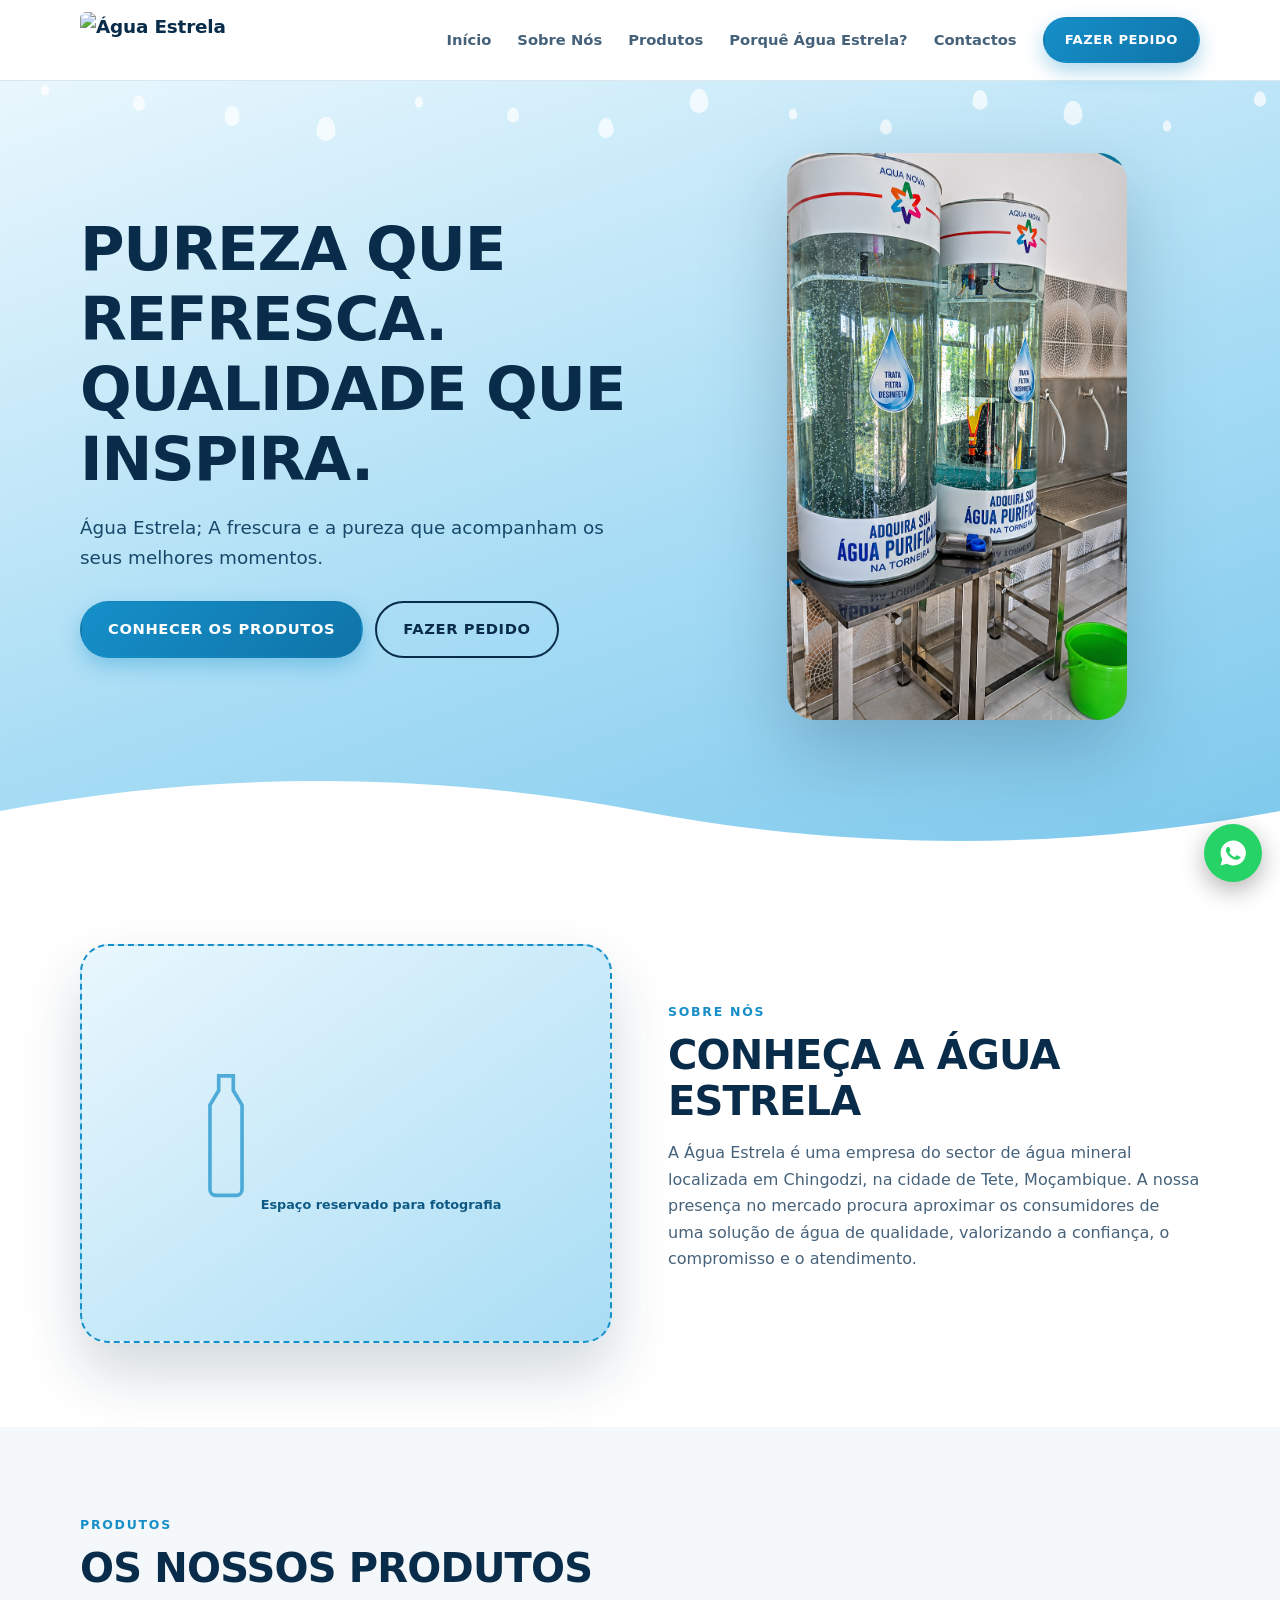
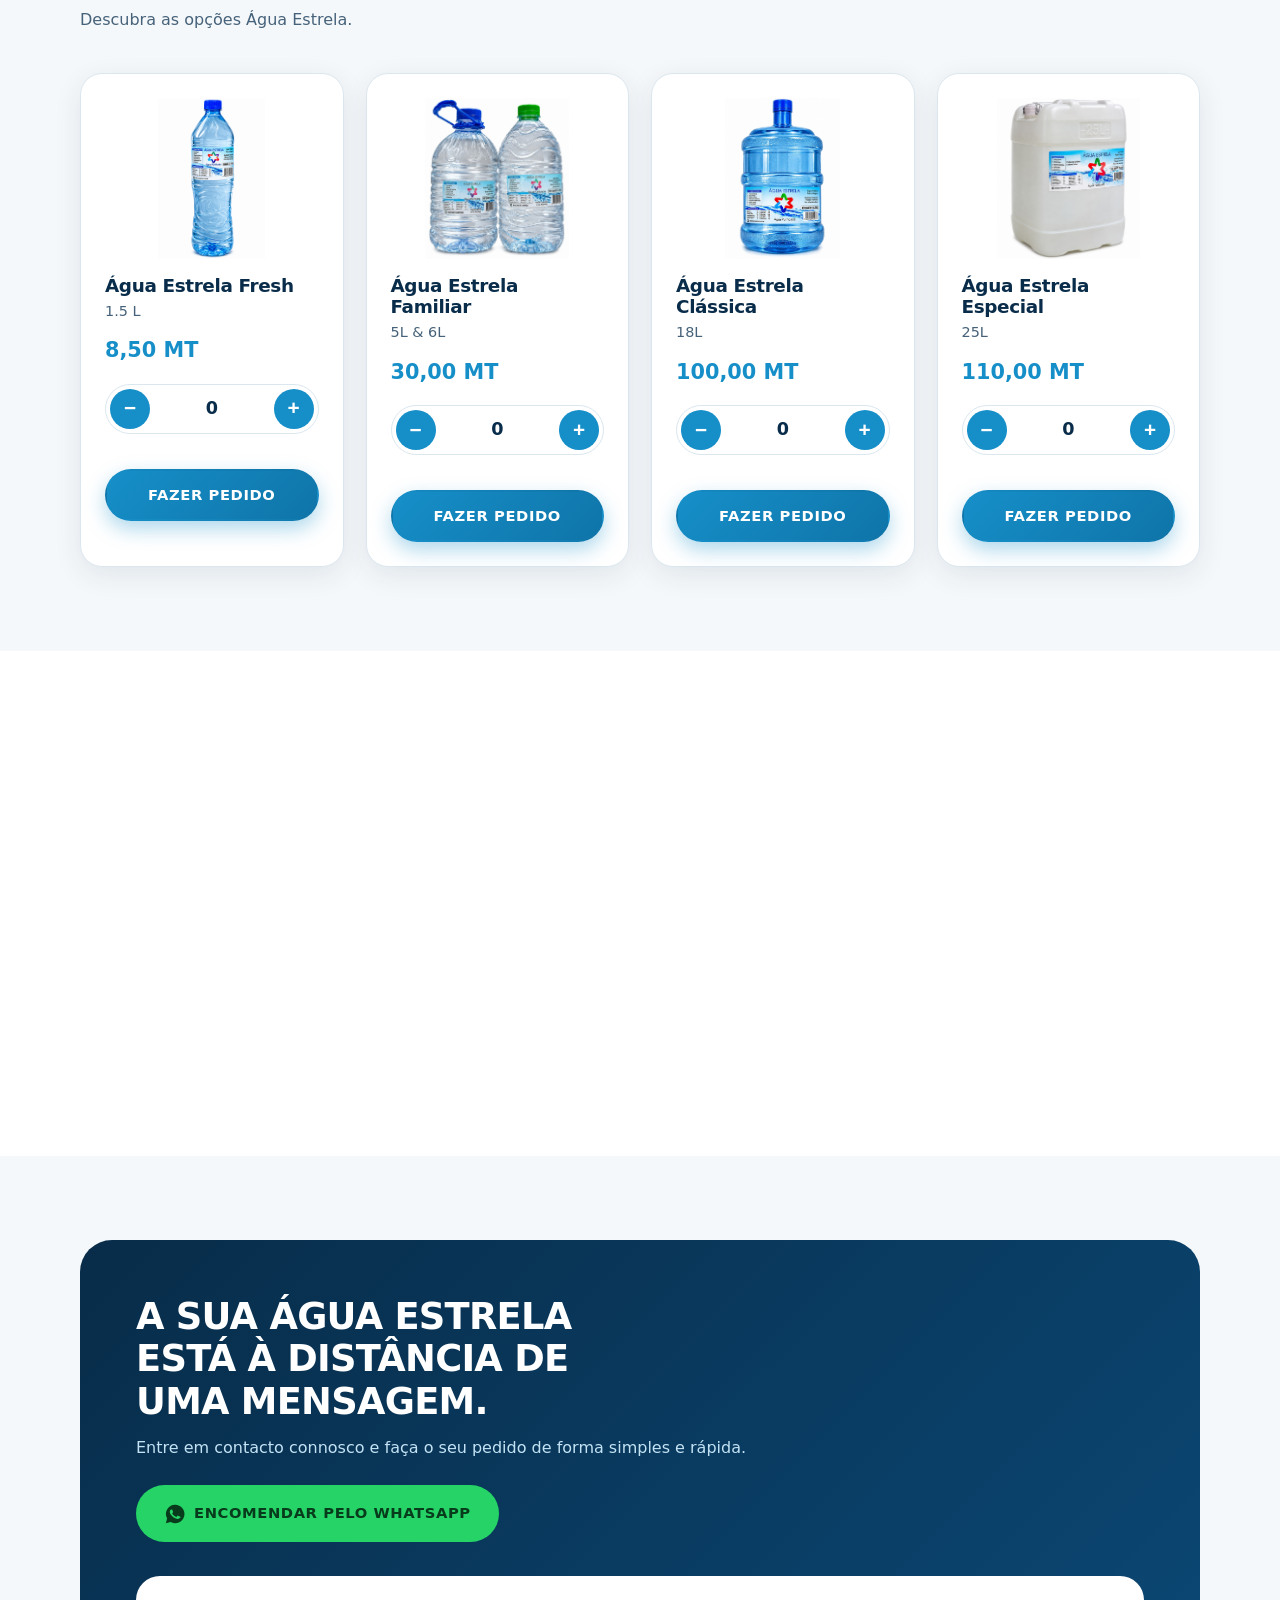
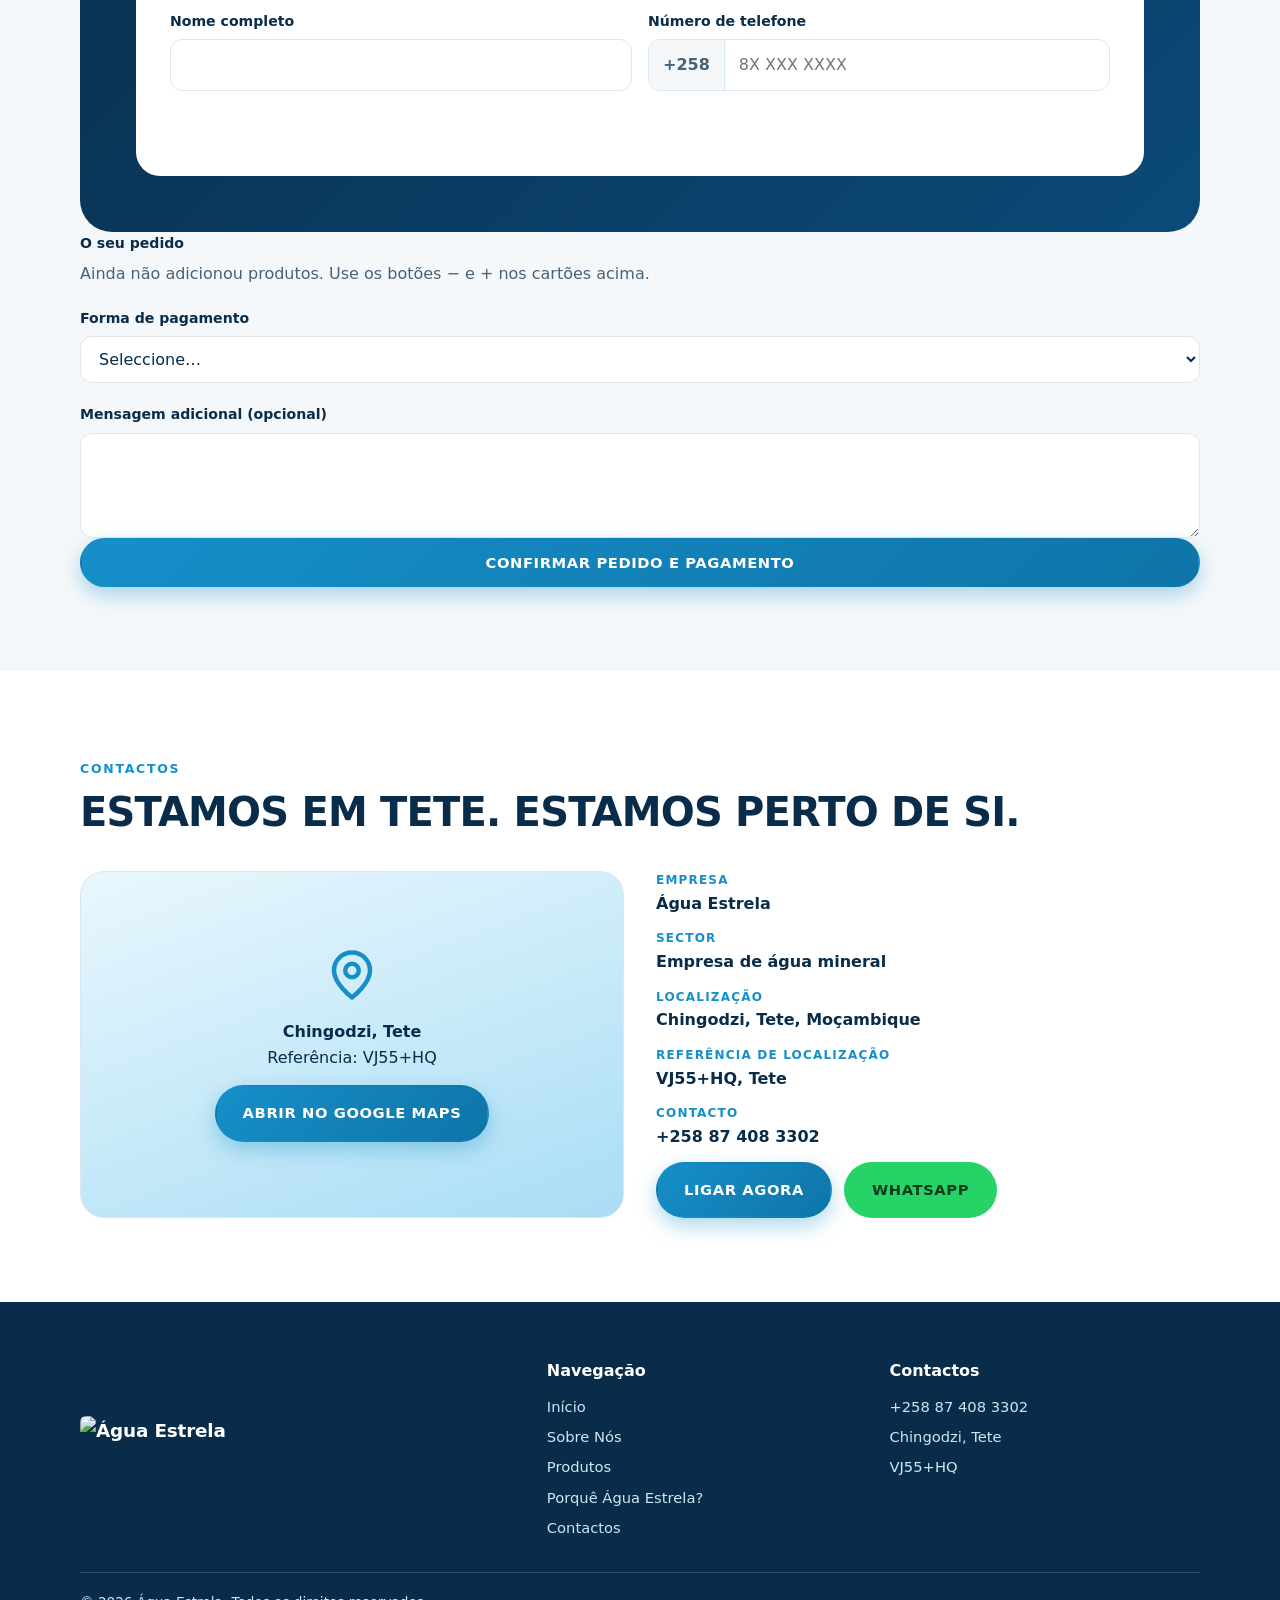
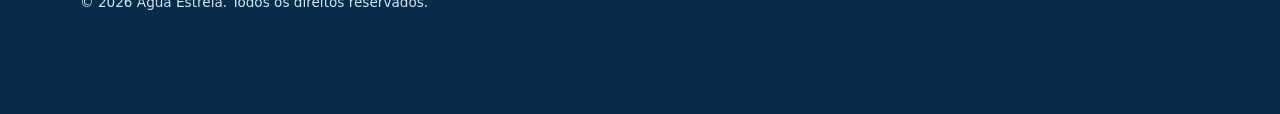
==== index.html @ b2a719cf "Rename main.html to index.html" ====
<!DOCTYPE html>
<html lang="pt-MZ">

<head>
    <meta charset="utf-8">
    <meta name="viewport" content="width=device-width, initial-scale=1, viewport-fit=cover">
    <title>Água Estrela — Água mineral em Tete, Moçambique</title>
    <meta name="description"
        content="Água Estrela, empresa de água mineral em Chingodzi, Tete. Faça o seu pedido de forma simples e rápida pelo WhatsApp.">
    <link rel="icon" type="image/png" href="img/favicon.png">
    <link rel="stylesheet" href="estilo.css">
</head>

<body>
    <svg width="0" height="0" style="position:absolute" aria-hidden="true">
        <defs>
            <linearGradient id="lg" x1="0" y1="0" x2="1" y2="1">
                <stop offset="0" stop-color="#A9DDF5" />
                <stop offset="1" stop-color="#168FC9" />
            </linearGradient>
            <symbol id="logo" viewBox="0 0 48 56">
                <path d="M24 2C24 2 4 24 4 36a20 20 0 0 0 40 0C44 24 24 2 24 2z" fill="url(#lg)" />
                <path d="M24 22l3.6 7.6 8.3 1-6.1 5.7 1.6 8.2L24 40.4l-7.4 4.1 1.6-8.2-6.1-5.7 8.3-1z" fill="#fff" />
            </symbol>
            <symbol id="wa" viewBox="0 0 24 24">
                <path
                    d="M12 2a10 10 0 0 0-8.6 15L2 22l5.2-1.4A10 10 0 1 0 12 2zm5.2 14.2c-.2.6-1.300 1.200-1.800 1.200-.5.1-1 .2-3.300-.7-2.800-1.200-4.600-4-4.700-4.200-.1-.2-1.100-1.500-1.100-2.800s.7-2 1-2.300c.2-.3.500-.3.700-.3h.5c.2 0 .4 0 .6.500l.8 2c.1.2.1.400 0 .5l-.4.600-.3.300c-.1.200-.3.300-.1.600.2.300.8 1.300 1.700 2.100 1.100 1 2.100 1.300 2.400 1.400.3.200.5.100.6-.1l.9-1.100c.2-.3.400-.2.700-.1l1.900.9c.3.100.5.200.6.300.1.200.1.800-.1 1.400z" />
            </symbol>
        </defs>
    </svg>

    <header>
        <div class="wrap bar">
            <a href="#inicio" class="logo" aria-label="Água Estrela — início"><img src="img/logo.png" alt="Água Estrela"
                    width="160" height="48"></a>
            <button class="burger" id="burger" aria-label="Abrir menu" aria-expanded="false"
                aria-controls="menu"><span></span><span></span><span></span></button>
            <nav id="menu" aria-label="Principal">
                <ul>
                    <li><a href="#inicio">Início</a></li>
                    <li><a href="#sobre">Sobre Nós</a></li>
                    <li><a href="#produtos">Produtos</a></li>
                    <li><a href="#porque">Porquê Água Estrela?</a></li>
                    <li><a href="#contactos">Contactos</a></li>
                    <li><a href="#pedidos" class="btn btn-p">FAZER PEDIDO</a></li>
                </ul>
            </nav>
        </div>
    </header>

    <main>
        <section class="hero" id="inicio">
            <div id="drops" aria-hidden="true"></div>
            <div class="wrap">
                <div>
                    <h1>PUREZA QUE REFRESCA. QUALIDADE QUE INSPIRA.</h1>
                    <p>Água Estrela; A frescura e a pureza que acompanham os seus melhores momentos.</p>
                    <div class="cta"><a href="#produtos" class="btn btn-p">CONHECER OS PRODUTOS</a><a href="#pedidos"
                            class="btn btn-o">FAZER PEDIDO</a></div>
                </div>
                <div class="bottle"><img class="bottle-img foto" src="img/garrafa.png"
                        alt="Garrafa de água mineral Água Estrela"></div>
            </div>
            <svg class="waves" viewBox="0 0 1440 110" preserveAspectRatio="none" aria-hidden="true">
                <path d="M0 60C120 20 240 20 360 60s240 40 360 0 240-40 360 0 240 40 360 0v50H0z" />
            </svg>
        </section>

        <section id="sobre">
            <div class="wrap about">
                <div class="ph rv" role="img" aria-label="Espaço reservado para fotografia">
                    <div><svg viewBox="0 0 48 90" fill="none" stroke="#168FC9" stroke-width="2.5">
                            <path d="M19 4h10v10l6 10v58a4 4 0 0 1-4 4H17a4 4 0 0 1-4-4V24l6-10z" />
                        </svg>Espaço reservado para fotografia</div>
                </div>
                <div class="rv"><span class="eyebrow">Sobre Nós</span>
                    <h2 class="sec-title">CONHEÇA A ÁGUA ESTRELA</h2>
                    <p class="lead">A Água Estrela é uma empresa do sector de água mineral localizada em Chingodzi, na
                        cidade de Tete, Moçambique. A nossa presença no mercado procura aproximar os consumidores de uma
                        solução de água de qualidade, valorizando a confiança, o compromisso e o atendimento.</p>
                </div>
            </div>
        </section>

        <section id="produtos" class="alt">
            <div class="wrap">
                <div class="rv"><span class="eyebrow">Produtos</span>
                    <h2 class="sec-title">OS NOSSOS PRODUTOS</h2>
                    <p class="lead">Descubra as opções Água Estrela.</p>
                </div>
                <div class="grid g3" id="plist"></div>
            </div>
        </section>

        <section id="porque">
            <div class="wrap">
                <div class="rv"><span class="eyebrow">Porquê Água Estrela?</span>
                    <h2 class="sec-title">PORQUÊ ESCOLHER ÁGUA ESTRELA?</h2>
                </div>
                <div class="grid g4" id="wlist"></div>
            </div>
        </section>

        <section id="pedidos" class="alt">
            <div class="wrap">
                <div class="order rv">
                    <h2>A SUA ÁGUA ESTRELA ESTÁ À DISTÂNCIA DE UMA MENSAGEM.</h2>
                    <p class="lead">Entre em contacto connosco e faça o seu pedido de forma simples e rápida.</p>
                    <a class="btn btn-w" id="wabig" href="#" target="_blank" rel="noopener"><svg width="22" height="22"
                            fill="currentColor">
                            <use href="#wa" />
                        </svg>ENCOMENDAR PELO WHATSAPP</a>
                    <form class="form" id="form" novalidate>
                        <div class="f"><label for="nome">Nome completo</label><input id="nome" name="nome"
                                autocomplete="name" required><span class="err" id="e-nome"></span></div>
                        <div class="f"><label for="tel">Número de telefone</label>
                                <div class="tel"><span class="pre">+258</span><input id="tel" name="tel" type="tel"
                                        inputmode="numeric" autocomplete="tel-national" placeholder="8X XXX XXXX"
                                        maxlength="11" required></div><span class="err" id="e-tel"></span>
                        </div><span class="err" id="e-tel"></span>
                </div>
                <div class="f full"><span class="lbl">O seu pedido</span>
                    <div id="resumo" class="resumo" aria-live="polite"></div><span class="err" id="e-cart"></span>
                </div>
                <div class="f full"><label for="pag">Forma de pagamento</label><select id="pag" name="pag"
                        required></select><span class="err" id="e-pag"></span>
                    <p class="paginfo" id="paginfo"></p>
                </div>
                <div class="f full"><label for="msg">Mensagem adicional (opcional)</label><textarea id="msg" name="msg"
                        rows="3"></textarea></div>
                <div class="f full"><button class="btn btn-p" type="submit" style="justify-content:center">CONFIRMAR
                        PEDIDO E PAGAMENTO</button></div>
                <p class="ok" id="ok" role="status" hidden>Pedido preparado! Conclua o envio na janela do
                    WhatsApp e a nossa equipa confirmará o pagamento.</p>
                </form>
            </div>
            </div>
        </section>

        <section id="contactos">
            <div class="wrap">
                <div class="rv"><span class="eyebrow">Contactos</span>
                    <h2 class="sec-title">ESTAMOS EM TETE. ESTAMOS PERTO DE SI.</h2>
                </div>
                <div class="contact rv">
                    <div class="map">
                        <div><svg viewBox="0 0 24 24" fill="none" stroke="#168FC9" stroke-width="2"
                                stroke-linecap="round" stroke-linejoin="round">
                                <path d="M20 10c0 6-8 12-8 12S4 16 4 10a8 8 0 0 1 16 0z" />
                                <circle cx="12" cy="10" r="3" />
                            </svg>
                            <p style="margin:0 0 14px;font-weight:700">Chingodzi, Tete<br><span
                                    style="font-weight:500">Referência: VJ55+HQ</span></p><a class="btn btn-p"
                                id="maplink" target="_blank" rel="noopener"
                                href="https://maps.app.goo.gl/XH8mSbuXnXsFrhzs7">ABRIR NO GOOGLE MAPS</a>
                        </div>
                    </div>
                    <div class="info">
                        <dl>
                            <div>
                                <dt>Empresa</dt>
                                <dd>Água Estrela</dd>
                            </div>
                            <div>
                                <dt>Sector</dt>
                                <dd>Empresa de água mineral</dd>
                            </div>
                            <div>
                                <dt>Localização</dt>
                                <dd>Chingodzi, Tete, Moçambique</dd>
                            </div>
                            <div>
                                <dt>Referência de localização</dt>
                                <dd>VJ55+HQ, Tete</dd>
                            </div>
                            <div>
                                <dt>Contacto</dt>
                                <dd>+258 87 408 3302</dd>
                            </div>
                        </dl>
                        <div class="cta"><a class="btn btn-p" id="call" href="#">LIGAR AGORA</a><a class="btn btn-w"
                                id="wasm" href="#" target="_blank" rel="noopener">WHATSAPP</a></div>
                    </div>
                </div>
            </div>
        </section>
    </main>

    <footer>
        <div class="wrap">
            <div class="cols">
                <div class="logo"><img src="img/logo.png" alt="Água Estrela" width="160" height="48"></div>
                <div>
                    <h4>Navegação</h4>
                    <ul>
                        <li><a href="#inicio">Início</a></li>
                        <li><a href="#sobre">Sobre Nós</a></li>
                        <li><a href="#produtos">Produtos</a></li>
                        <li><a href="#porque">Porquê Água Estrela?</a></li>
                        <li><a href="#contactos">Contactos</a></li>
                    </ul>
                </div>
                <div>
                    <h4>Contactos</h4>
                    <ul>
                        <li>+258 87 408 3302</li>
                        <li>Chingodzi, Tete</li>
                        <li>VJ55+HQ</li>
                    </ul>
                </div>
            </div>
            <div class="copy">© 2026 Água Estrela. Todos os direitos reservados.</div>
        </div>
    </footer>
    <a class="cartbar" id="bar" href="#pedidos" hidden><span><b id="bar-n">0</b> item(ns) · <b
                id="bar-t"></b></span><span>VER PEDIDO →</span></a>
    <a class="fab" id="fab" href="#" target="_blank" rel="noopener" aria-label="Conversar pelo WhatsApp"><svg>
            <use href="#wa" />
        </svg></a>

    <script src="script.js"></script>
</body>

</html>
---- estilo.css ----
:root {
    --sky: #A9DDF5;
    --blue: #168FC9;
    --navy: #082C49;
    --bg: #fff;
    --bg2: #F5F8FA;
    --text: #082C49;
    --muted: #46627a;
    --card: #fff;
    --line: #dbe7ef;
    --sh: 0 8px 28px rgba(8, 44, 73, .09);
    box-sizing: border-box;
    padding-top: env(safe-area-inset-top, 0px);
    padding-bottom: env(safe-area-inset-bottom, 0px)
}

@media(prefers-color-scheme:dark) {
    :root:not([data-theme="light"]) {
        --bg: #0a1a28;
        --bg2: #0e2336;
        --text: #e8f3fa;
        --muted: #9db6c8;
        --card: #112a3f;
        --line: #1d3d57;
        --sh: 0 8px 28px rgba(0, 0, 0, .35);
        color-scheme: dark
    }
}

:root[data-theme="dark"] {
    --bg: #0a1a28;
    --bg2: #0e2336;
    --text: #e8f3fa;
    --muted: #9db6c8;
    --card: #112a3f;
    --line: #1d3d57;
    --sh: 0 8px 28px rgba(0, 0, 0, .35);
    color-scheme: dark
}

*,
*::before,
*::after {
    box-sizing: inherit
}

html {
    scroll-behavior: smooth;
    scroll-padding-top: calc(76px + env(safe-area-inset-top, 0px))
}

body {
    margin: 0;
    background: var(--bg);
    color: var(--text);
    font: 16px/1.65 system-ui, -apple-system, "Segoe UI", Roboto, sans-serif
}

body::before {
    content: "";
    position: fixed;
    inset: 0 0 auto;
    height: env(safe-area-inset-top, 0px);
    background: var(--bg);
    z-index: 60
}

h1,
h2,
h3 {
    line-height: 1.15;
    margin: 0;
    font-weight: 800;
    letter-spacing: -.02em
}

a {
    color: inherit;
    text-decoration: none
}

.wrap {
    width: min(1120px, 100% - 40px);
    margin-inline: auto
}

section {
    padding: 84px 0
}

.eyebrow {
    color: var(--blue);
    font-weight: 700;
    letter-spacing: .14em;
    font-size: .78rem;
    text-transform: uppercase
}

.sec-title {
    font-size: clamp(1.7rem, 4.2vw, 2.5rem);
    margin: 8px 0 10px
}

.lead {
    color: var(--muted);
    max-width: 60ch
}

.btn {
    display: inline-flex;
    align-items: center;
    gap: 8px;
    padding: 14px 26px;
    border-radius: 999px;
    font-weight: 700;
    font-size: .92rem;
    letter-spacing: .04em;
    border: 2px solid transparent;
    cursor: pointer;
    transition: transform .2s, box-shadow .2s, background .2s;
    font-family: inherit
}

.btn:hover {
    transform: translateY(-2px)
}

.btn:focus-visible,
a:focus-visible,
input:focus-visible,
select:focus-visible,
textarea:focus-visible,
button:focus-visible {
    outline: 3px solid var(--blue);
    outline-offset: 2px
}

.btn-p {
    background: linear-gradient(135deg, var(--blue), #0f74a8);
    color: #fff;
    box-shadow: 0 8px 20px rgba(22, 143, 201, .35)
}

.btn-o {
    border-color: var(--navy);
    color: var(--navy);
    background: transparent
}

.btn-o:hover {
    background: var(--navy);
    color: #fff
}

.btn-w {
    background: #25D366;
    color: #073b1b
}

/* header */
header {
    position: sticky;
    top: env(safe-area-inset-top, 0px);
    z-index: 50;
    background: var(--bg);
    border-bottom: 1px solid var(--line)
}

.bar {
    display: flex;
    align-items: center;
    justify-content: space-between;
    height: 80px
}

.logo {
    display: flex;
    align-items: center;
    gap: 10px;
    font-weight: 800;
    font-size: 1.15rem;
    letter-spacing: -.01em
}

.logo img {
    height: 56px;
    width: auto;
    display: block;
    border-radius: 6px
}

.logo b {
    color: var(--blue)
}

nav ul {
    display: flex;
    gap: 26px;
    align-items: center;
    list-style: none;
    margin: 0;
    padding: 0
}

nav a:not(.btn) {
    font-weight: 600;
    font-size: .92rem;
    color: var(--muted);
    transition: color .2s
}

nav a:not(.btn):hover {
    color: var(--blue)
}

nav .btn {
    padding: 10px 20px;
    font-size: .82rem
}

.burger {
    display: none;
    background: none;
    border: 0;
    width: 44px;
    height: 44px;
    cursor: pointer;
    color: var(--text)
}

.burger span {
    display: block;
    width: 24px;
    height: 2px;
    background: currentColor;
    margin: 5px auto;
    transition: .25s
}

/* hero */
.hero {
    background: linear-gradient(160deg, #e9f7fd 0%, var(--sky) 55%, #7cc8ec 100%);
    color: #082C49;
    position: relative;
    overflow: hidden;
    padding: 72px 0 140px
}

.hero .wrap {
    display: grid;
    grid-template-columns: 1.1fr .9fr;
    gap: 40px;
    align-items: center;
    position: relative;
    z-index: 2
}

.hero h1 {
    font-size: clamp(2.1rem, 5.6vw, 3.8rem)
}

.hero p {
    font-size: 1.15rem;
    max-width: 46ch;
    margin: 18px 0 28px;
    color: #16486a
}

.cta {
    display: flex;
    gap: 12px;
    flex-wrap: wrap
}

.bottle {
    display: grid;
    place-items: center;
    animation: float 6s ease-in-out infinite
}

.ph {
    width: min(300px, 80%);
    aspect-ratio: 3/5;
    border: 2px dashed #168FC9;
    border-radius: 28px;
    background: rgba(255, 255, 255, .45);
    backdrop-filter: blur(4px);
    display: grid;
    place-items: center;
    text-align: center;
    padding: 18px;
    font-size: .8rem;
    color: #0f5a84;
    font-weight: 600;
    box-shadow: 0 30px 60px rgba(8, 44, 73, .18)
}

.ph svg {
    width: 70px;
    opacity: .7;
    margin-bottom: 8px
}

.drop {
    position: absolute;
    width: 14px;
    height: 18px;
    background: rgba(255, 255, 255, .7);
    border-radius: 50% 50% 50% 50%/60% 60% 40% 40%;
    animation: fall linear infinite;
    z-index: 1
}

.waves {
    position: absolute;
    left: 0;
    bottom: -1px;
    width: 200%;
    height: 110px;
    animation: wave 14s linear infinite;
    z-index: 1
}

.waves path {
    fill: var(--bg)
}

@keyframes float {
    50% {
        transform: translateY(-14px)
    }
}

@keyframes fall {
    from {
        transform: translateY(-40px);
        opacity: 0
    }

    15% {
        opacity: 1
    }

    to {
        transform: translateY(620px);
        opacity: 0
    }
}

@keyframes wave {
    to {
        transform: translateX(-50%)
    }
}

@keyframes rise {
    from {
        opacity: 0;
        transform: translateY(26px)
    }

    to {
        opacity: 1;
        transform: none
    }
}

.hero .wrap>div:first-child>* {
    animation: rise .8s both
}

.hero h1 {
    animation-delay: .1s !important
}

.hero p {
    animation-delay: .25s !important
}

.hero .cta {
    animation-delay: .4s !important
}

/* reveal */
.rv {
    opacity: 0;
    transform: translateY(28px);
    transition: opacity .7s, transform .7s
}

.rv.in {
    opacity: 1;
    transform: none
}

/* about */
.about {
    display: grid;
    grid-template-columns: 1fr 1fr;
    gap: 56px;
    align-items: center
}

.about .ph {
    width: 100%;
    aspect-ratio: 4/3;
    background: linear-gradient(145deg, #e9f7fd, var(--sky));
    border-radius: 28px
}

/* cards */
.grid {
    display: grid;
    gap: 22px;
    margin-top: 40px
}

.g3 {
    grid-template-columns: repeat(auto-fit, minmax(250px, 1fr))
}

.g4 {
    grid-template-columns: repeat(auto-fit, minmax(220px, 1fr))
}

.card {
    background: var(--card);
    border: 1px solid var(--line);
    border-radius: 22px;
    padding: 24px;
    box-shadow: var(--sh);
    transition: transform .3s, box-shadow .3s, border-color .3s
}

.card:hover {
    transform: translateY(-8px);
    border-color: var(--blue);
    box-shadow: 0 18px 40px rgba(22, 143, 201, .22)
}

.pimg {
    aspect-ratio: 4/3;
    border-radius: 16px;
    background: linear-gradient(160deg, #e9f7fd, var(--sky));
    display: grid;
    place-items: center;
    margin-bottom: 16px;
    color: #0f5a84;
    font-size: .75rem;
    font-weight: 600;
    text-align: center;
    padding: 10px;
    border: 2px dashed rgba(22, 143, 201, .5)
}

.card h3 {
    font-size: 1.15rem;
    margin-bottom: 4px
}

.meta {
    color: var(--muted);
    font-size: .9rem
}

.price {
    font-size: 1.3rem;
    font-weight: 800;
    color: var(--blue);
    margin: 10px 0 16px
}

.card .btn {
    width: 100%;
    justify-content: center;
    padding: 12px
}

.alt {
    background: var(--bg2)
}

.ico {
    width: 54px;
    height: 54px;
    border-radius: 16px;
    background: linear-gradient(135deg, var(--sky), #dff3fc);
    display: grid;
    place-items: center;
    margin-bottom: 14px;
    color: var(--navy)
}

.ico svg {
    width: 28px;
    height: 28px;
    fill: none;
    stroke: currentColor;
    stroke-width: 2;
    stroke-linecap: round;
    stroke-linejoin: round
}

.card p {
    margin: 6px 0 0;
    color: var(--muted);
    font-size: .95rem
}

/* order */
.order {
    background: linear-gradient(135deg, var(--navy), #0b4a78);
    color: #fff;
    border-radius: 32px;
    padding: clamp(28px, 5vw, 56px)
}

.order h2 {
    font-size: clamp(1.6rem, 4vw, 2.3rem);
    max-width: 20ch
}

.order .lead {
    color: #c3e3f5;
    margin: 12px 0 24px
}

.form {
    display: grid;
    grid-template-columns: 1fr 1fr;
    gap: 16px;
    margin-top: 34px;
    background: var(--card);
    color: var(--text);
    padding: clamp(20px, 4vw, 34px);
    border-radius: 24px
}

.f {
    display: flex;
    flex-direction: column;
    gap: 6px
}

.f.full {
    grid-column: 1/-1
}

label {
    font-weight: 600;
    font-size: .88rem
}

input,
select,
textarea {
    font: inherit;
    padding: 12px 14px;
    border-radius: 12px;
    border: 1.5px solid var(--line);
    background: var(--bg);
    color: var(--text);
    width: 100%
}

input[aria-invalid="true"],
select[aria-invalid="true"] {
    border-color: #d33
}

.err {
    color: #d33;
    font-size: .8rem;
    min-height: 1.1em
}

.ok {
    grid-column: 1/-1;
    color: #0a7a3d;
    font-weight: 600;
    margin: 0
}

/* contact */
.contact {
    display: grid;
    grid-template-columns: 1fr 1fr;
    gap: 32px;
    margin-top: 36px;
    align-items: stretch
}

.map {
    border-radius: 24px;
    min-height: 300px;
    background: linear-gradient(160deg, #e9f7fd, var(--sky));
    display: grid;
    place-items: center;
    text-align: center;
    padding: 24px;
    color: #082C49;
    border: 1px solid var(--line)
}

.map svg {
    width: 54px;
    margin-bottom: 8px
}

.info {
    display: grid;
    gap: 12px;
    align-content: start
}

.info dl {
    margin: 0;
    display: grid;
    gap: 12px
}

.info dt {
    font-size: .75rem;
    letter-spacing: .1em;
    text-transform: uppercase;
    color: var(--blue);
    font-weight: 700
}

.info dd {
    margin: 0;
    font-weight: 600
}

/* footer */
footer {
    background: var(--navy);
    color: #cfe6f4;
    padding: 56px 0 100px
}

footer .cols {
    display: grid;
    grid-template-columns: 1.4fr 1fr 1fr;
    gap: 32px
}

footer h4 {
    color: #fff;
    margin: 0 0 10px
}

footer ul {
    list-style: none;
    margin: 0;
    padding: 0;
    display: grid;
    gap: 6px;
    font-size: .92rem
}

footer a:hover {
    color: var(--sky)
}

footer .logo {
    color: #fff;
    margin-bottom: 10px
}

footer .logo b {
    color: var(--sky)
}

.copy {
    border-top: 1px solid rgba(255, 255, 255, .15);
    margin-top: 32px;
    padding-top: 18px;
    font-size: .85rem
}

.fab {
    position: fixed;
    right: 18px;
    bottom: calc(18px + env(safe-area-inset-bottom, 0px));
    width: 58px;
    height: 58px;
    border-radius: 50%;
    background: #25D366;
    display: grid;
    place-items: center;
    box-shadow: 0 8px 24px rgba(0, 0, 0, .3);
    z-index: 55;
    transition: transform .2s
}

.fab:hover {
    transform: scale(1.08)
}

.fab svg {
    width: 30px;
    height: 30px;
    fill: #fff
}

/* mobile */
@media(max-width:820px) {
    .burger {
        display: block
    }

    nav {
        position: absolute;
        left: 0;
        right: 0;
        top: 100%;
        background: var(--bg);
        border-bottom: 1px solid var(--line);
        max-height: 0;
        overflow: hidden;
        transition: max-height .35s
    }

    nav.open {
        max-height: 420px
    }

    nav ul {
        flex-direction: column;
        align-items: stretch;
        gap: 0;
        padding: 8px 20px 20px
    }

    nav a:not(.btn) {
        display: block;
        padding: 12px 0;
        font-size: 1rem
    }

    nav .btn {
        justify-content: center;
        margin-top: 8px
    }

    .hero .wrap,
    .about,
    .contact,
    footer .cols,
    .form {
        grid-template-columns: 1fr
    }

    .hero {
        padding-top: 44px
    }

    .bottle {
        order: -1
    }

    .ph {
        width: min(220px, 60%)
    }

    section {
        padding: 60px 0
    }
}

@media(prefers-reduced-motion:reduce) {

    *,
    *::before,
    *::after {
        animation: none !important;
        transition: none !important
    }

    .rv {
        opacity: 1;
        transform: none
    }

    html {
        scroll-behavior: auto
    }
}

.bottle-img {
    width: min(340px, 80%);
    height: auto;
    display: block;
    filter: drop-shadow(0 30px 40px rgba(8, 44, 73, .25))
}

.bottle-img.foto {
    border-radius: 28px;
    aspect-ratio: 3/5;
    object-fit: cover
}

@media(max-width:820px) {
    .logo img {
        height: 42px
    }

    .bar {
        height: 68px
    }
}

@media(max-width:820px) {
    .bottle-img.foto {
        width: min(280px, 75%)
    }
}

img {
    max-width: 100%;
    height: auto
}

.pimg-img {
    width: 100%;
    aspect-ratio: 4/3;
    object-fit: contain;
    border-radius: 16px;
    margin-bottom: 16px;
    background: #fff;
    display: block;
}

/* quantidade nos cartões */
.qty {
    display: flex;
    align-items: center;
    justify-content: space-between;
    gap: 10px;
    border: 1.5px solid var(--line);
    border-radius: 999px;
    padding: 4px;
    margin-bottom: 6px
}

.qty button {
    width: 40px;
    height: 40px;
    border-radius: 50%;
    border: 0;
    background: var(--blue);
    color: #fff;
    font-size: 1.3rem;
    font-weight: 700;
    line-height: 1;
    cursor: pointer;
    transition: background .2s, transform .15s
}

.qty button:hover {
    background: #0f74a8
}

.qty button:active {
    transform: scale(.92)
}

.qty output {
    font-weight: 800;
    font-size: 1.1rem;
    min-width: 2ch;
    text-align: center
}

.sub {
    min-height: 1.4em;
    font-size: .85rem;
    color: var(--muted);
    margin-bottom: 10px
}

/* resumo e total */
.lbl {
    font-weight: 600;
    font-size: .88rem
}

.resumo ul {
    list-style: none;
    margin: 0;
    padding: 0;
    display: grid;
    gap: 8px
}

.resumo li {
    display: flex;
    justify-content: space-between;
    gap: 12px;
    padding-bottom: 8px;
    border-bottom: 1px dashed var(--line);
    font-size: .92rem
}

.tot {
    display: flex;
    justify-content: space-between;
    align-items: center;
    margin-top: 12px;
    padding: 14px 18px;
    border-radius: 14px;
    background: linear-gradient(135deg, var(--navy), #0b4a78);
    color: #fff;
    font-size: 1.05rem
}

.tot b {
    font-size: 1.4rem
}

.vazio {
    margin: 0;
    color: var(--muted)
}

.paginfo {
    margin: 4px 0 0;
    padding: 10px 14px;
    border-radius: 12px;
    background: var(--bg2);
    font-size: .9rem
}

.paginfo:empty {
    display: none
}

/* barra de total flutuante */
.cartbar {
    position: fixed;
    left: 18px;
    right: 92px;
    max-width: 420px;
    bottom: calc(18px + env(safe-area-inset-bottom, 0px));
    z-index: 55;
    display: flex;
    justify-content: space-between;
    align-items: center;
    gap: 12px;
    padding: 14px 20px;
    border-radius: 999px;
    background: var(--navy);
    color: #fff;
    font-size: .88rem;
    box-shadow: 0 8px 24px rgba(0, 0, 0, .3)
}

.cartbar[hidden] {
    display: none
}

.cartbar span:last-child {
    font-weight: 700;
    letter-spacing: .04em;
    white-space: nowrap
}

/* telefone com prefixo fixo */
.tel{display:flex;align-items:stretch;border:1.5px solid var(--line);border-radius:12px;background:var(--bg);overflow:hidden}
.tel:focus-within{outline:3px solid var(--blue);outline-offset:2px}
.tel:has(input[aria-invalid="true"]){border-color:#d33}
.pre{display:flex;align-items:center;padding:0 14px;font-weight:700;background:var(--bg2);border-right:1.5px solid var(--line);color:var(--muted)}
.tel input{border:0;border-radius:0;background:transparent;flex:1;min-width:0}
.tel input:focus-visible{outline:0}
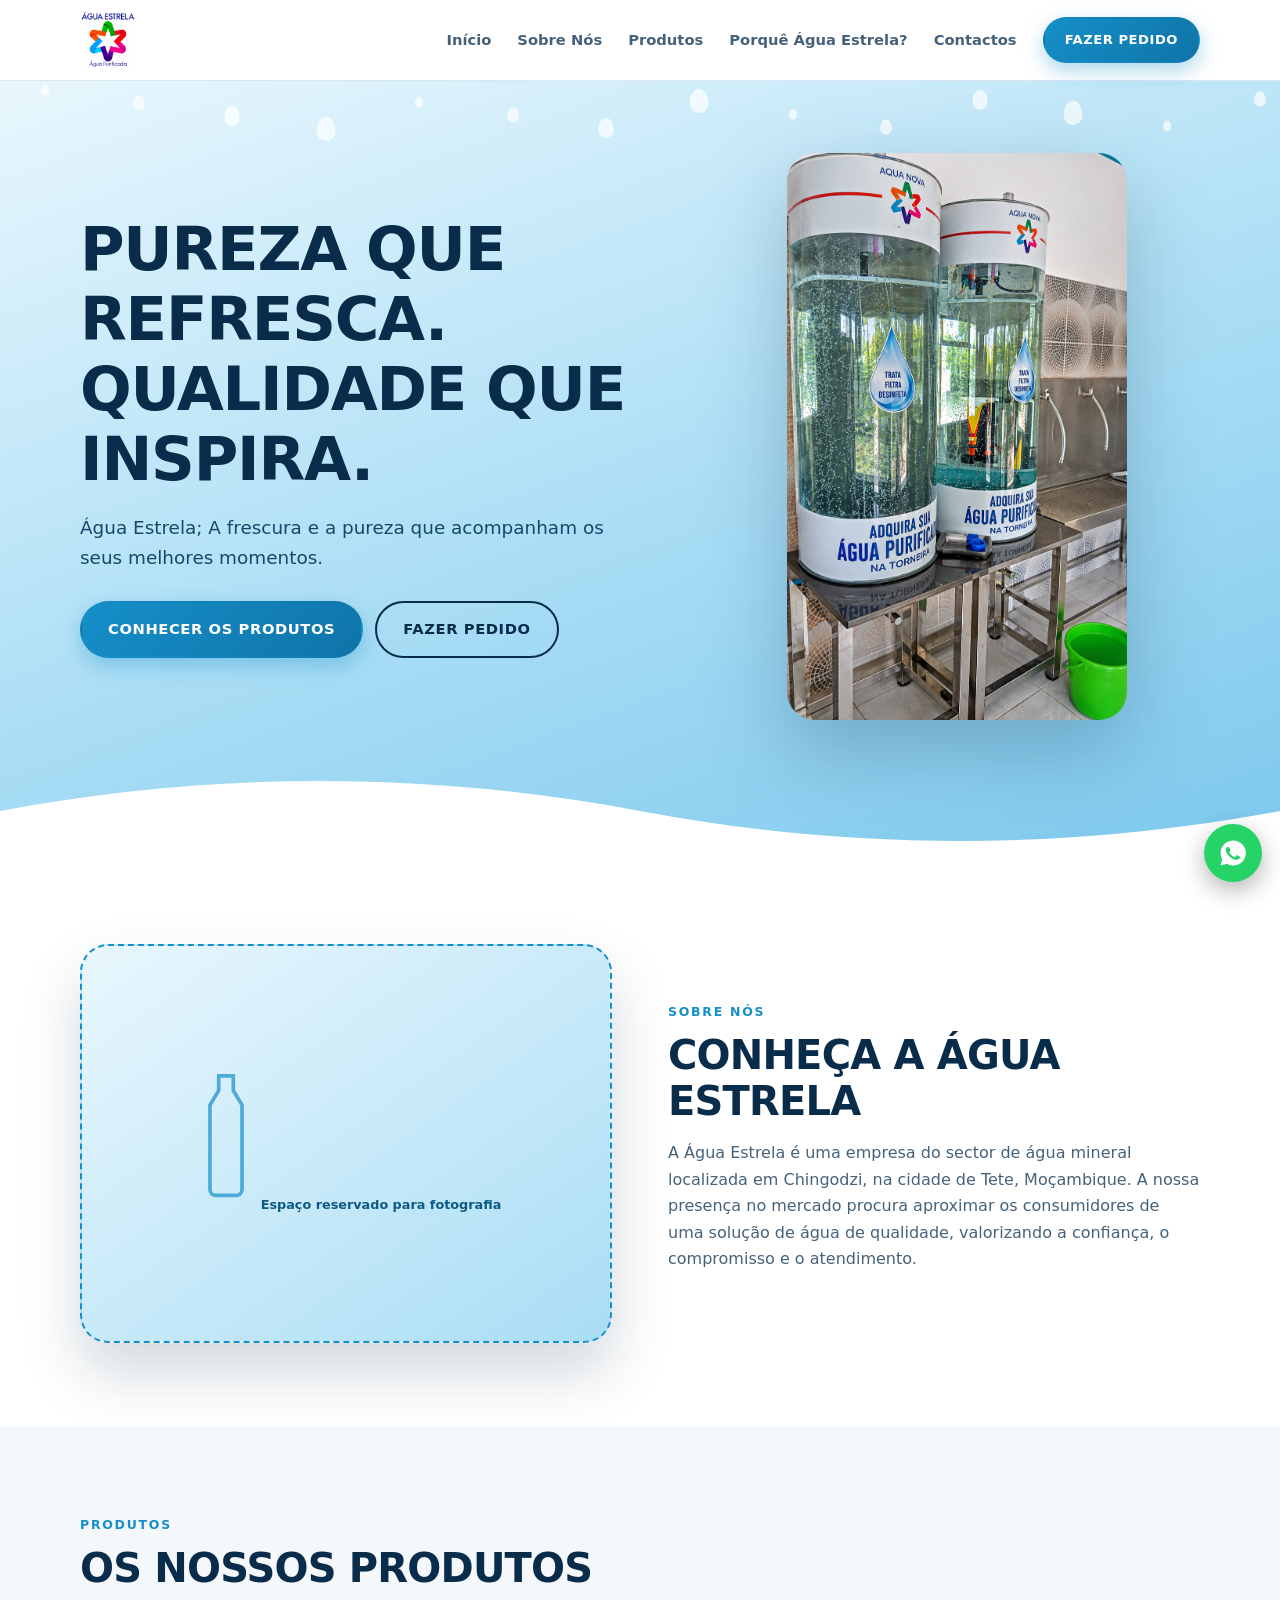
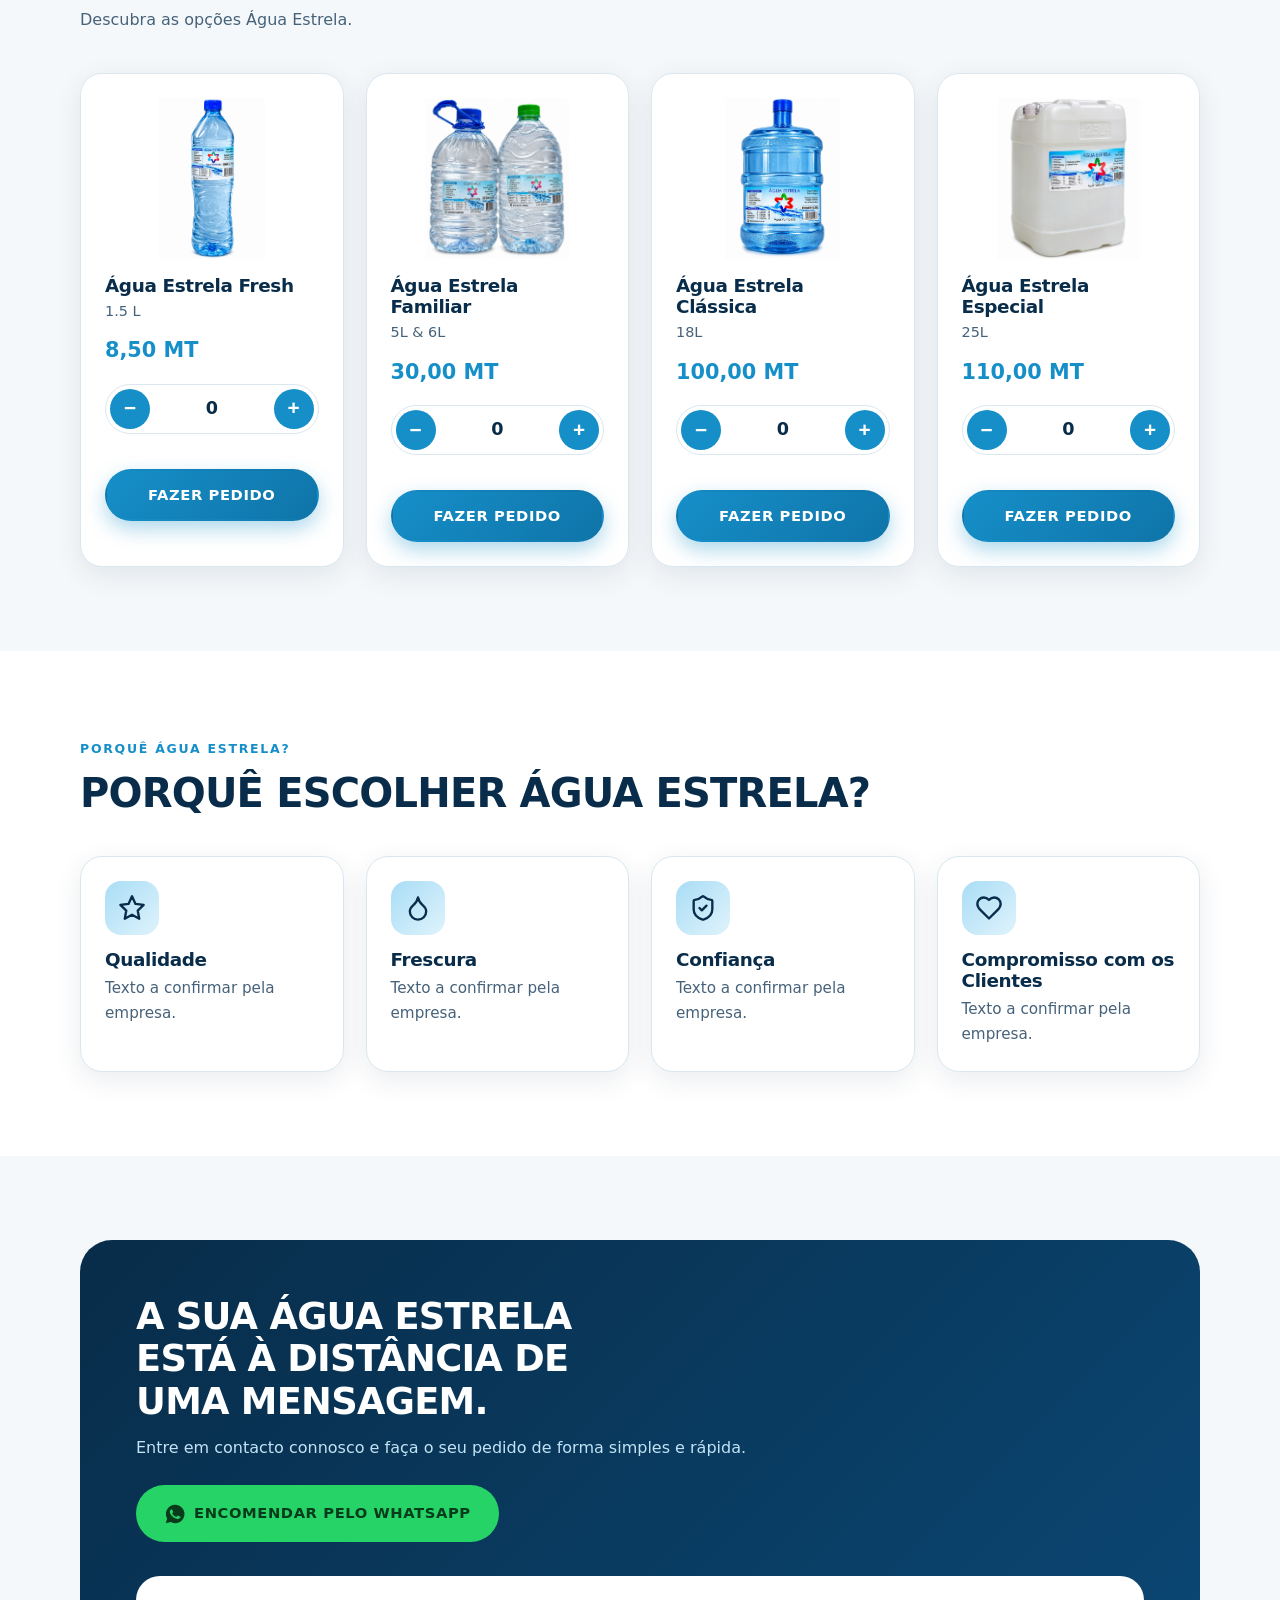
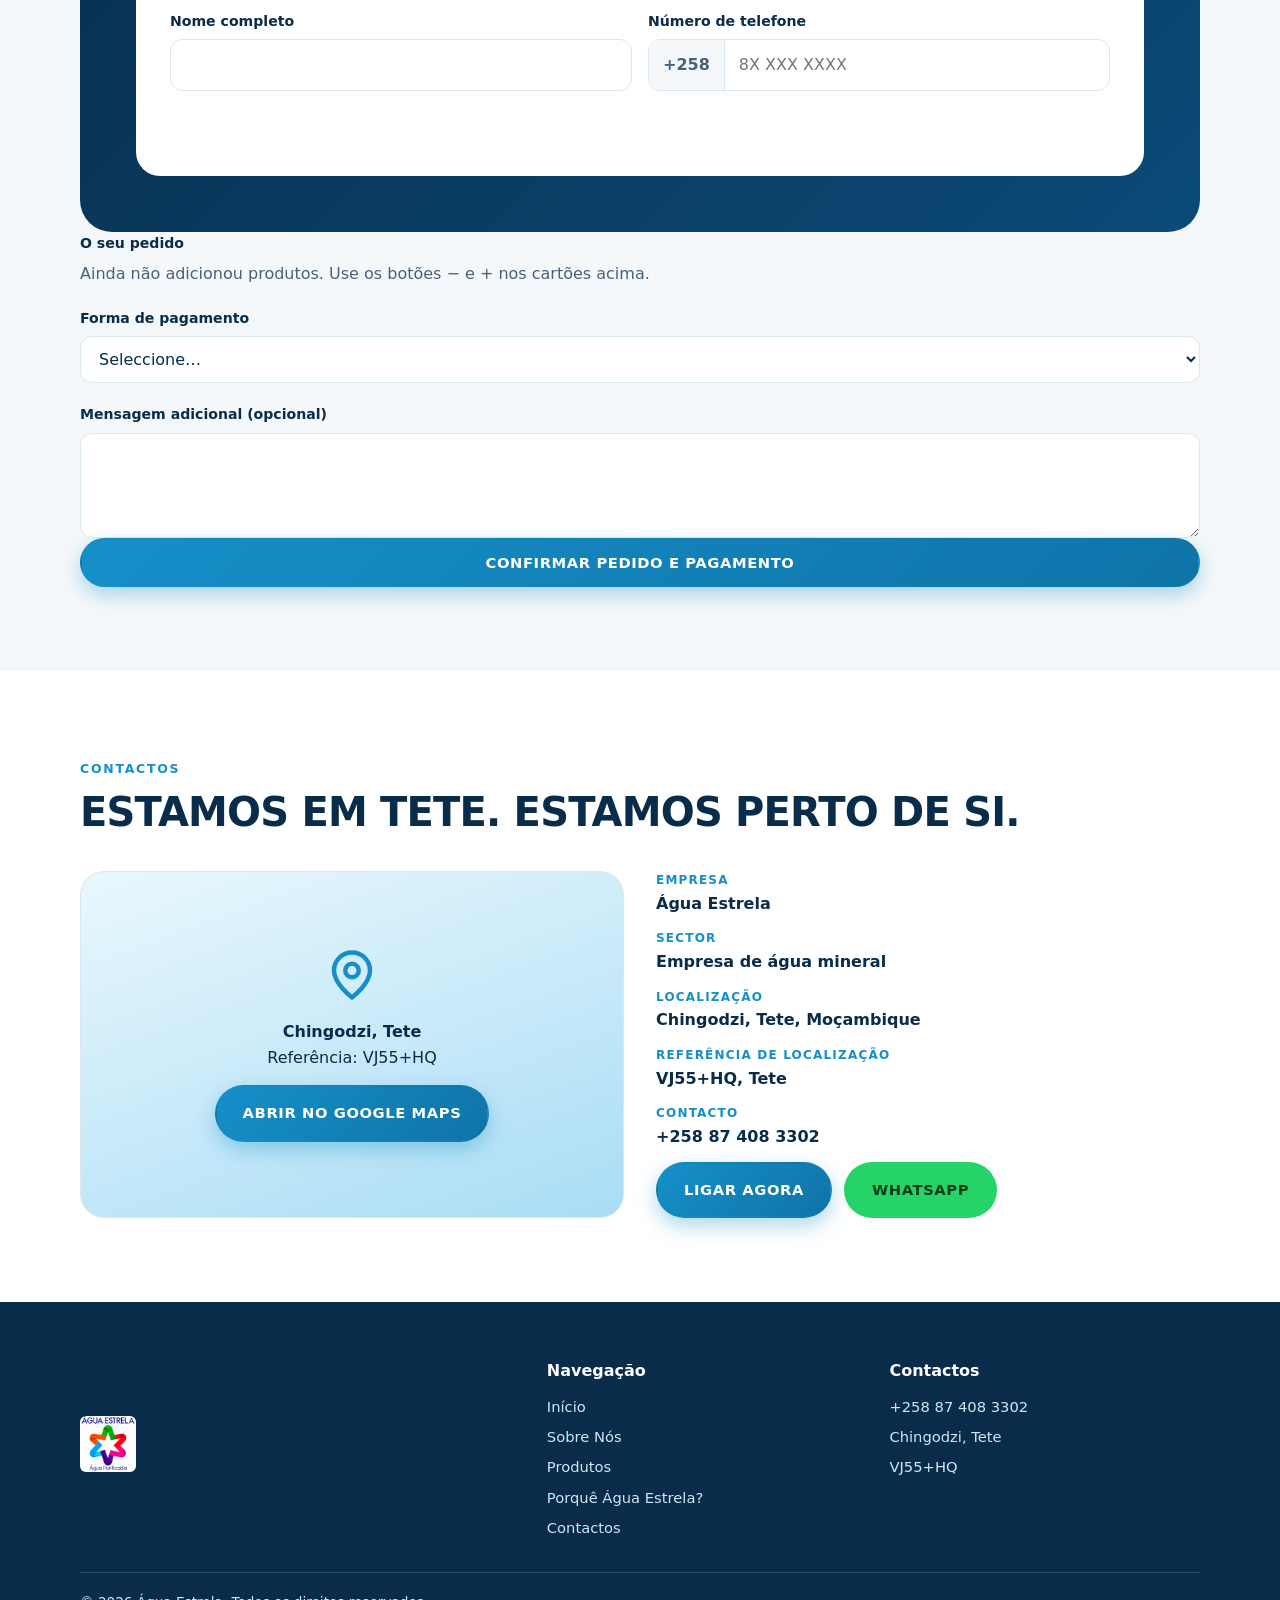
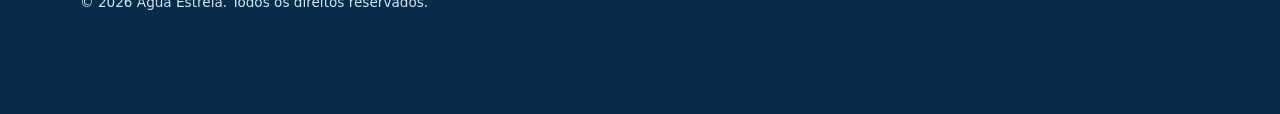
==== commit 9b797cb6: "Update index.html" ====
--- a/index.html
+++ b/index.html
@@ -31,7 +31,7 @@
 
     <header>
         <div class="wrap bar">
-            <a href="#inicio" class="logo" aria-label="Água Estrela — início"><img src="img/logo.png" alt="Água Estrela"
+            <a href="#inicio" class="logo" aria-label="Água Estrela — início"><img src="img/Logo.png" alt="Água Estrela"
                     width="160" height="48"></a>
             <button class="burger" id="burger" aria-label="Abrir menu" aria-expanded="false"
                 aria-controls="menu"><span></span><span></span><span></span></button>
@@ -189,7 +189,7 @@
     <footer>
         <div class="wrap">
             <div class="cols">
-                <div class="logo"><img src="img/logo.png" alt="Água Estrela" width="160" height="48"></div>
+                <div class="logo"><img src="img/Logo.png" alt="Água Estrela" width="160" height="48"></div>
                 <div>
                     <h4>Navegação</h4>
                     <ul>
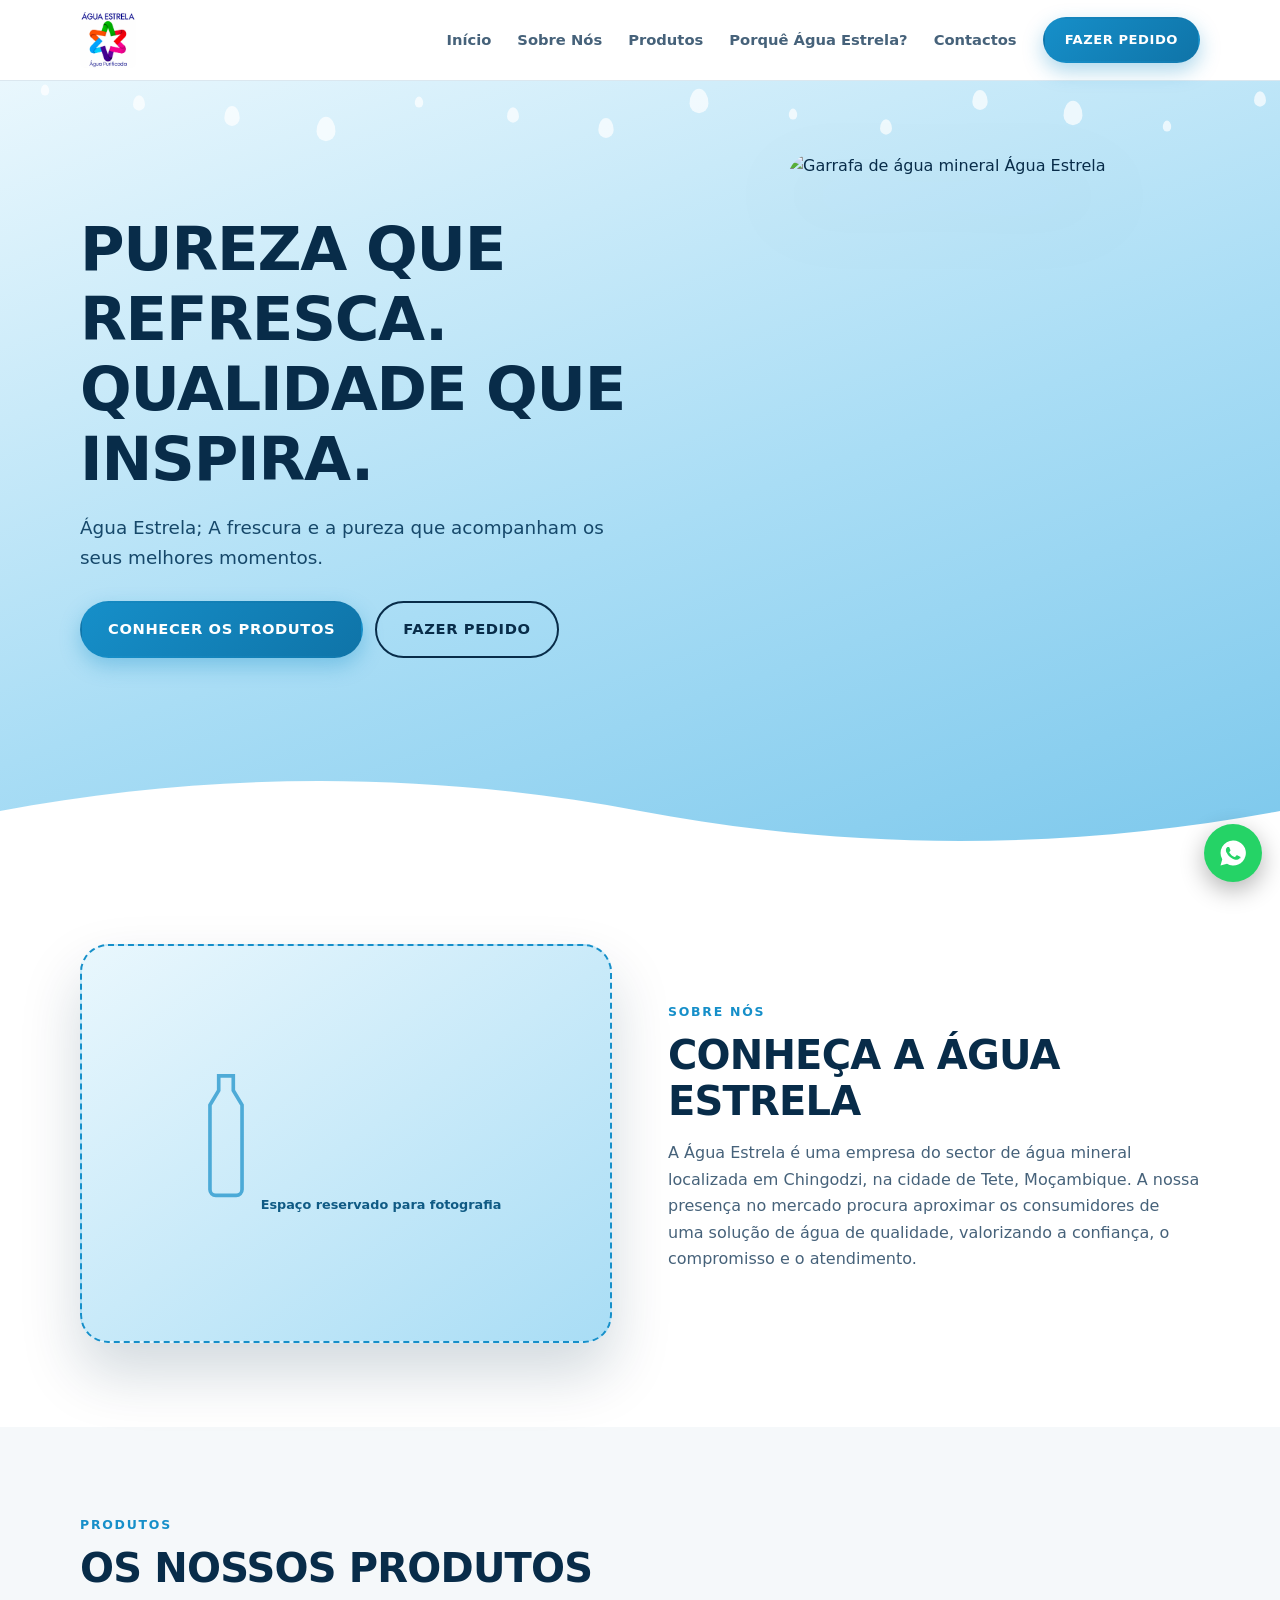
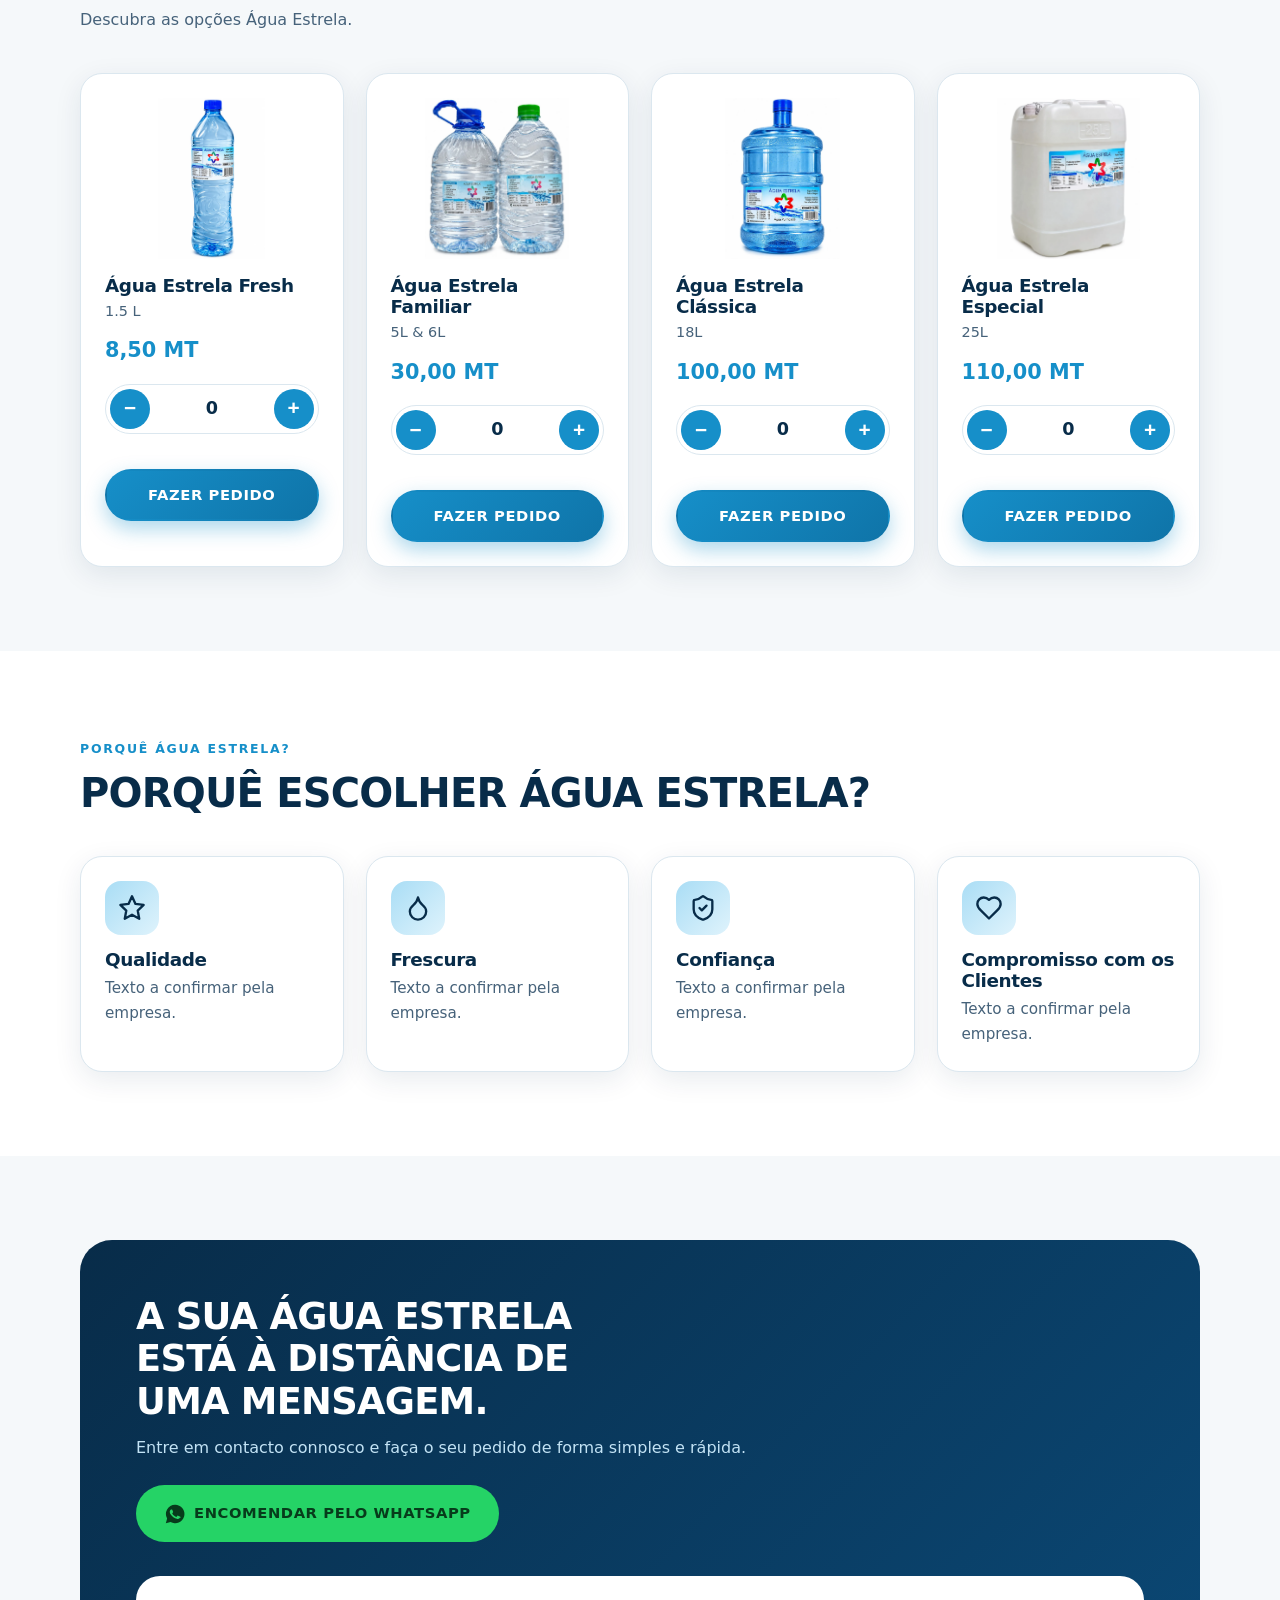
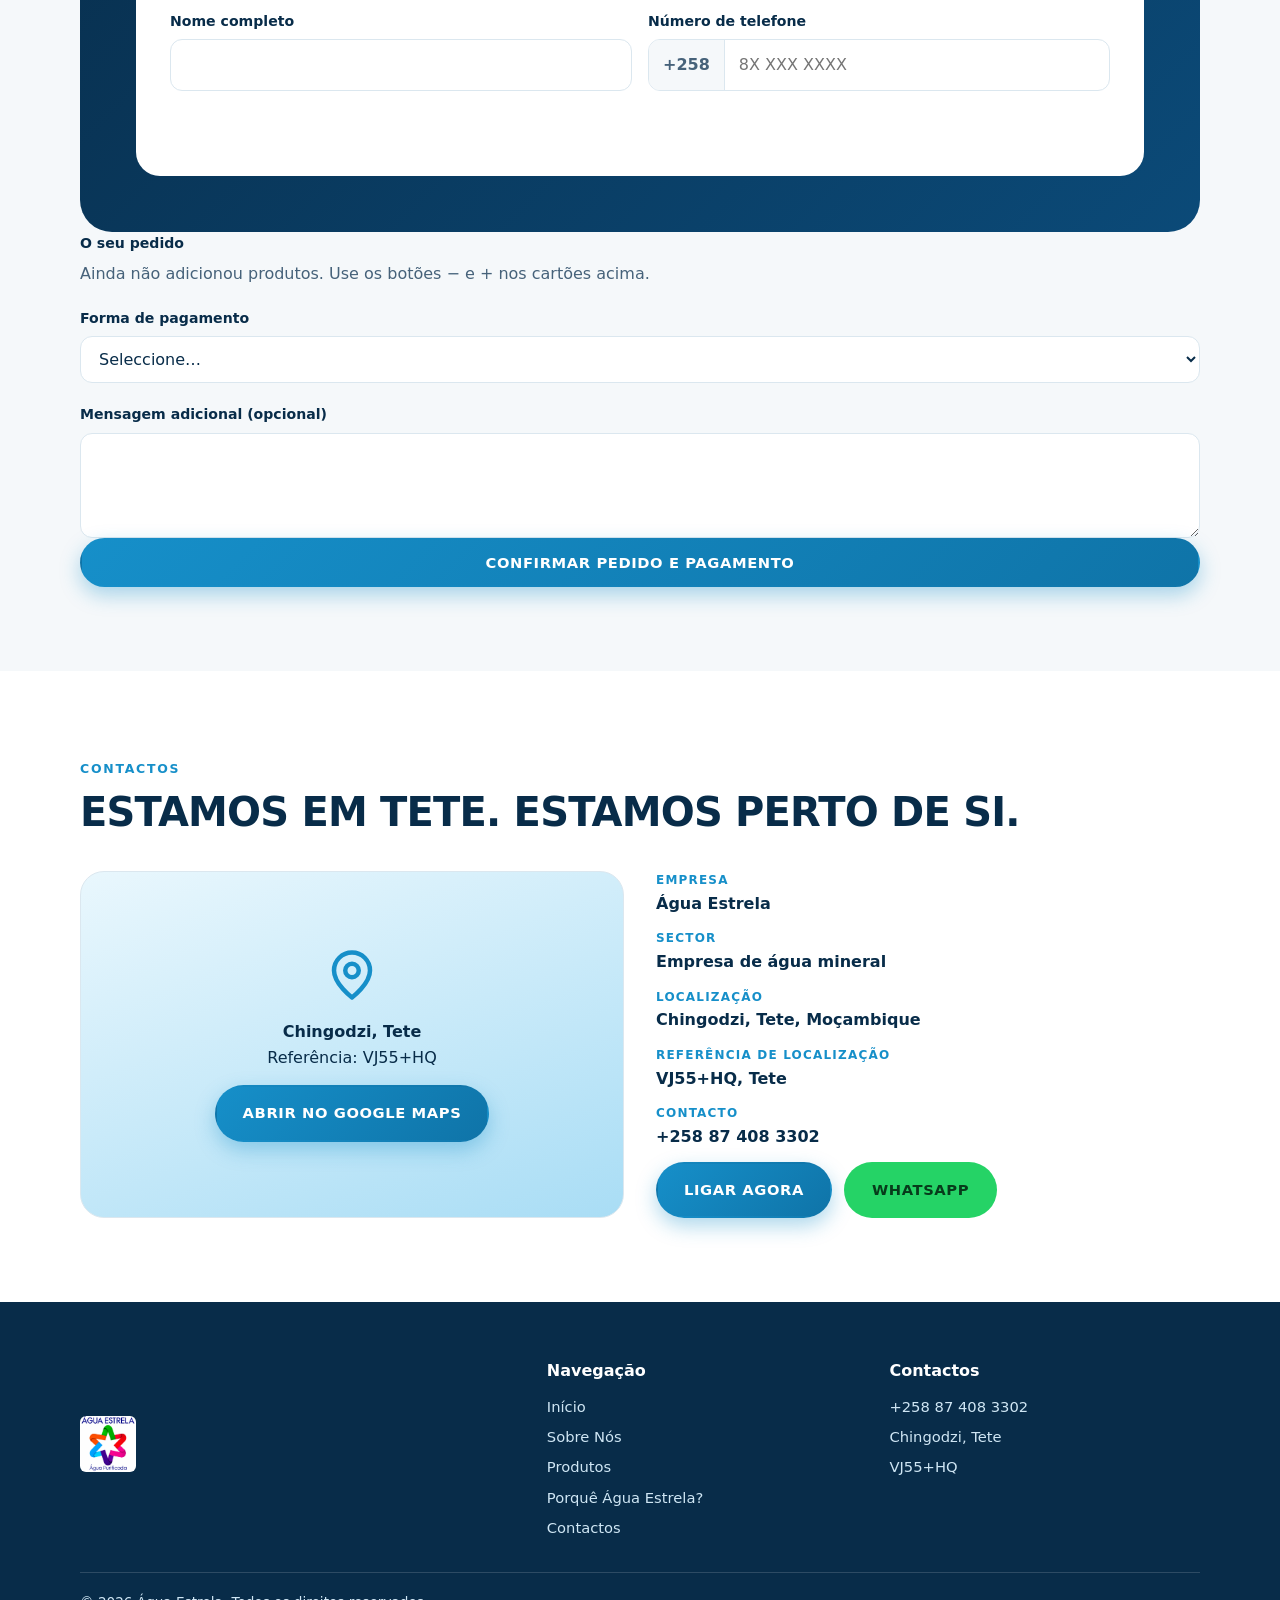
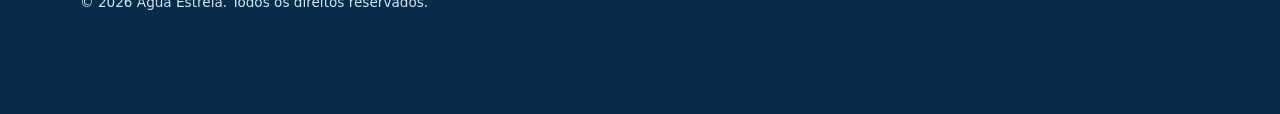
==== commit 4b410d7d: "Update index.html" ====
--- a/index.html
+++ b/index.html
@@ -31,7 +31,7 @@
 
     <header>
         <div class="wrap bar">
-            <a href="#inicio" class="logo" aria-label="Água Estrela — início"><img src="img/Logo.png" alt="Água Estrela"
+            <a href="#inicio" class="logo" aria-label="Água Estrela — início"><img src="img/Logo.webp" alt="Água Estrela"
                     width="160" height="48"></a>
             <button class="burger" id="burger" aria-label="Abrir menu" aria-expanded="false"
                 aria-controls="menu"><span></span><span></span><span></span></button>
@@ -189,7 +189,7 @@
     <footer>
         <div class="wrap">
             <div class="cols">
-                <div class="logo"><img src="img/Logo.png" alt="Água Estrela" width="160" height="48"></div>
+                <div class="logo"><img src="img/Logo.webp" alt="Água Estrela" width="160" height="48"></div>
                 <div>
                     <h4>Navegação</h4>
                     <ul>
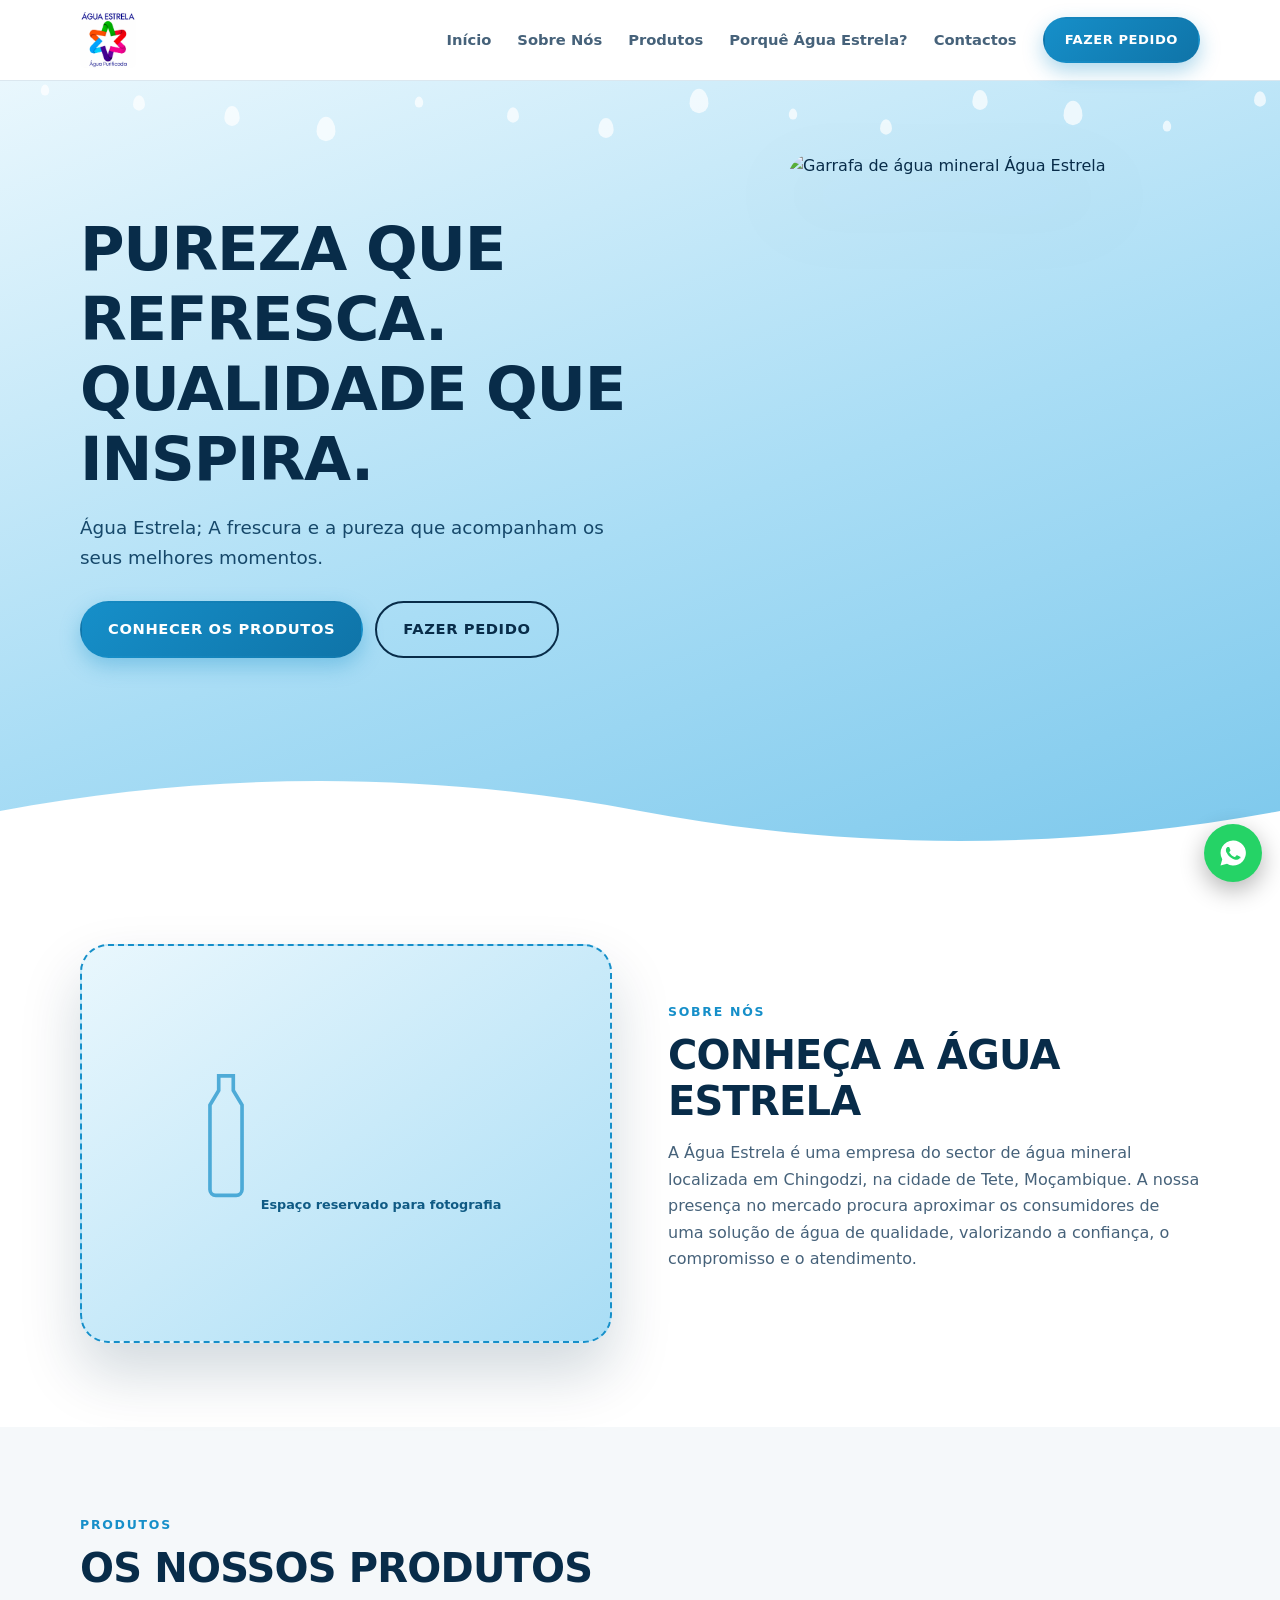
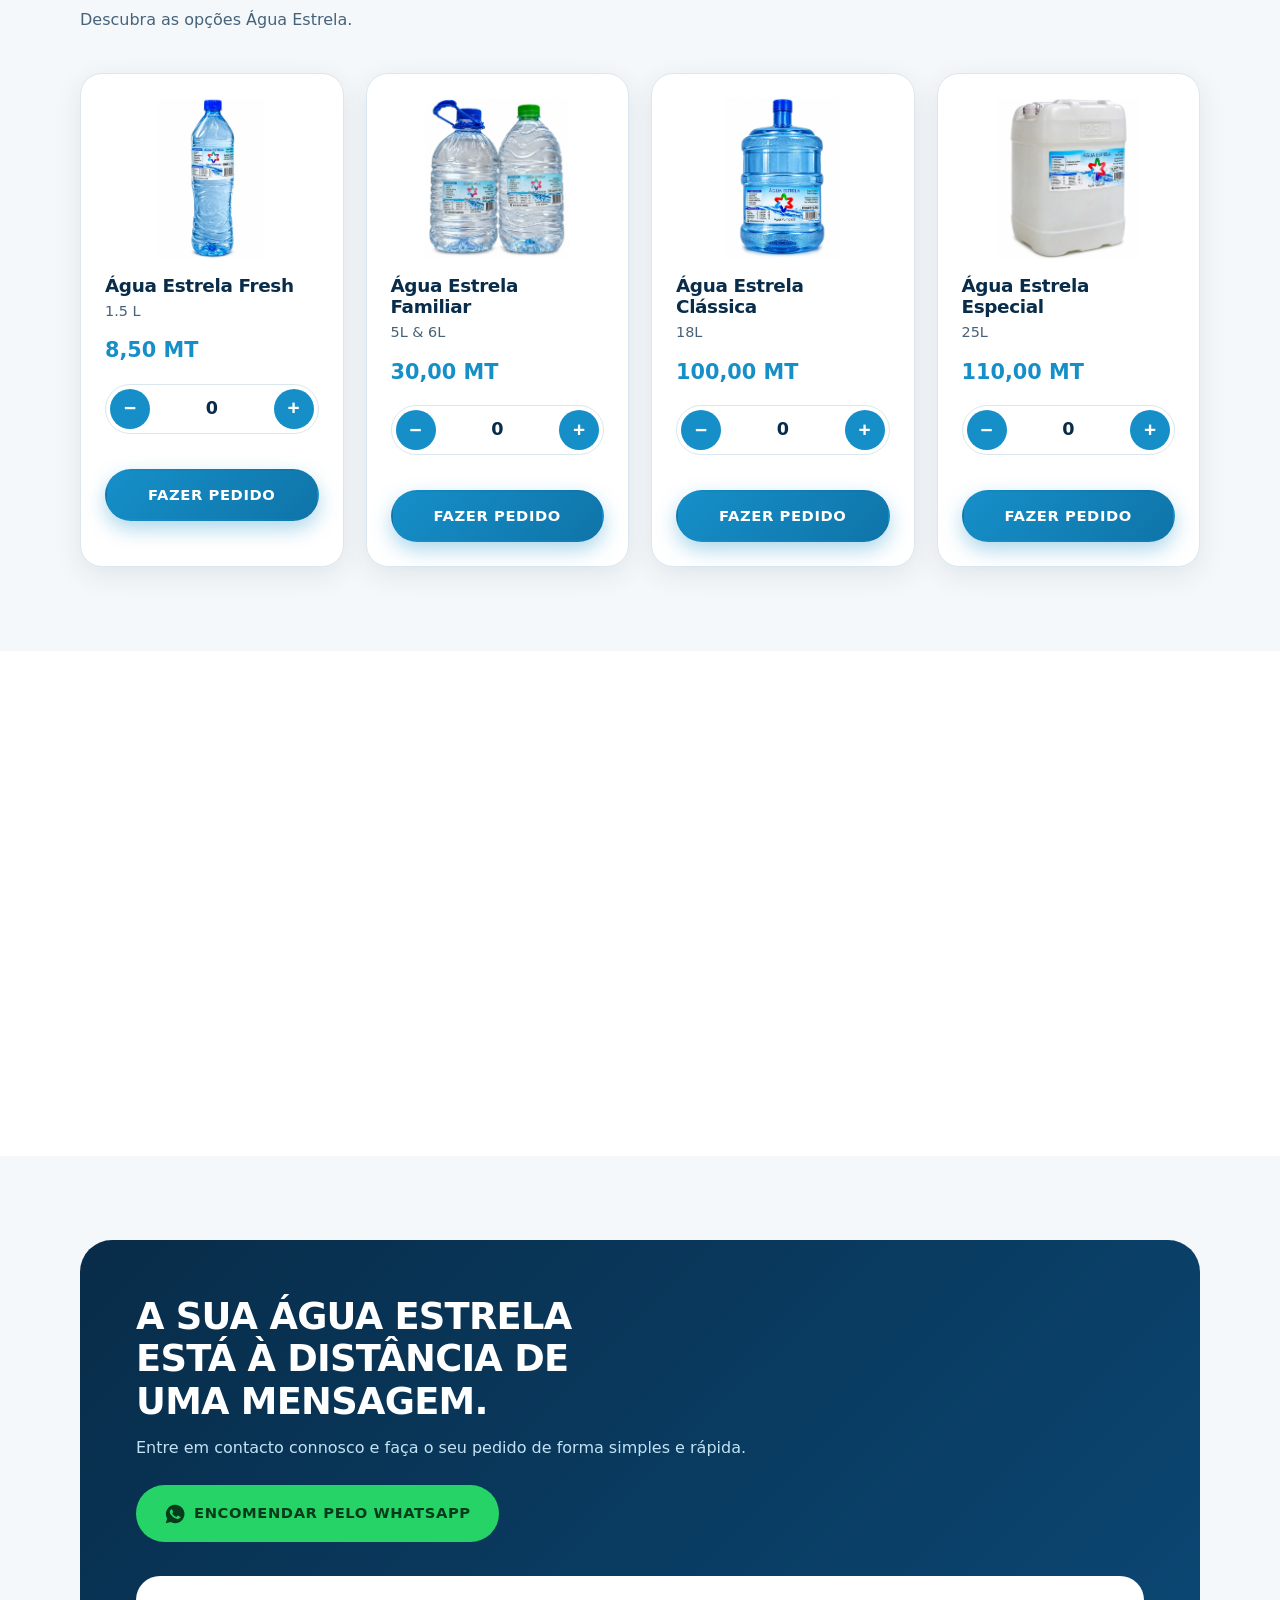
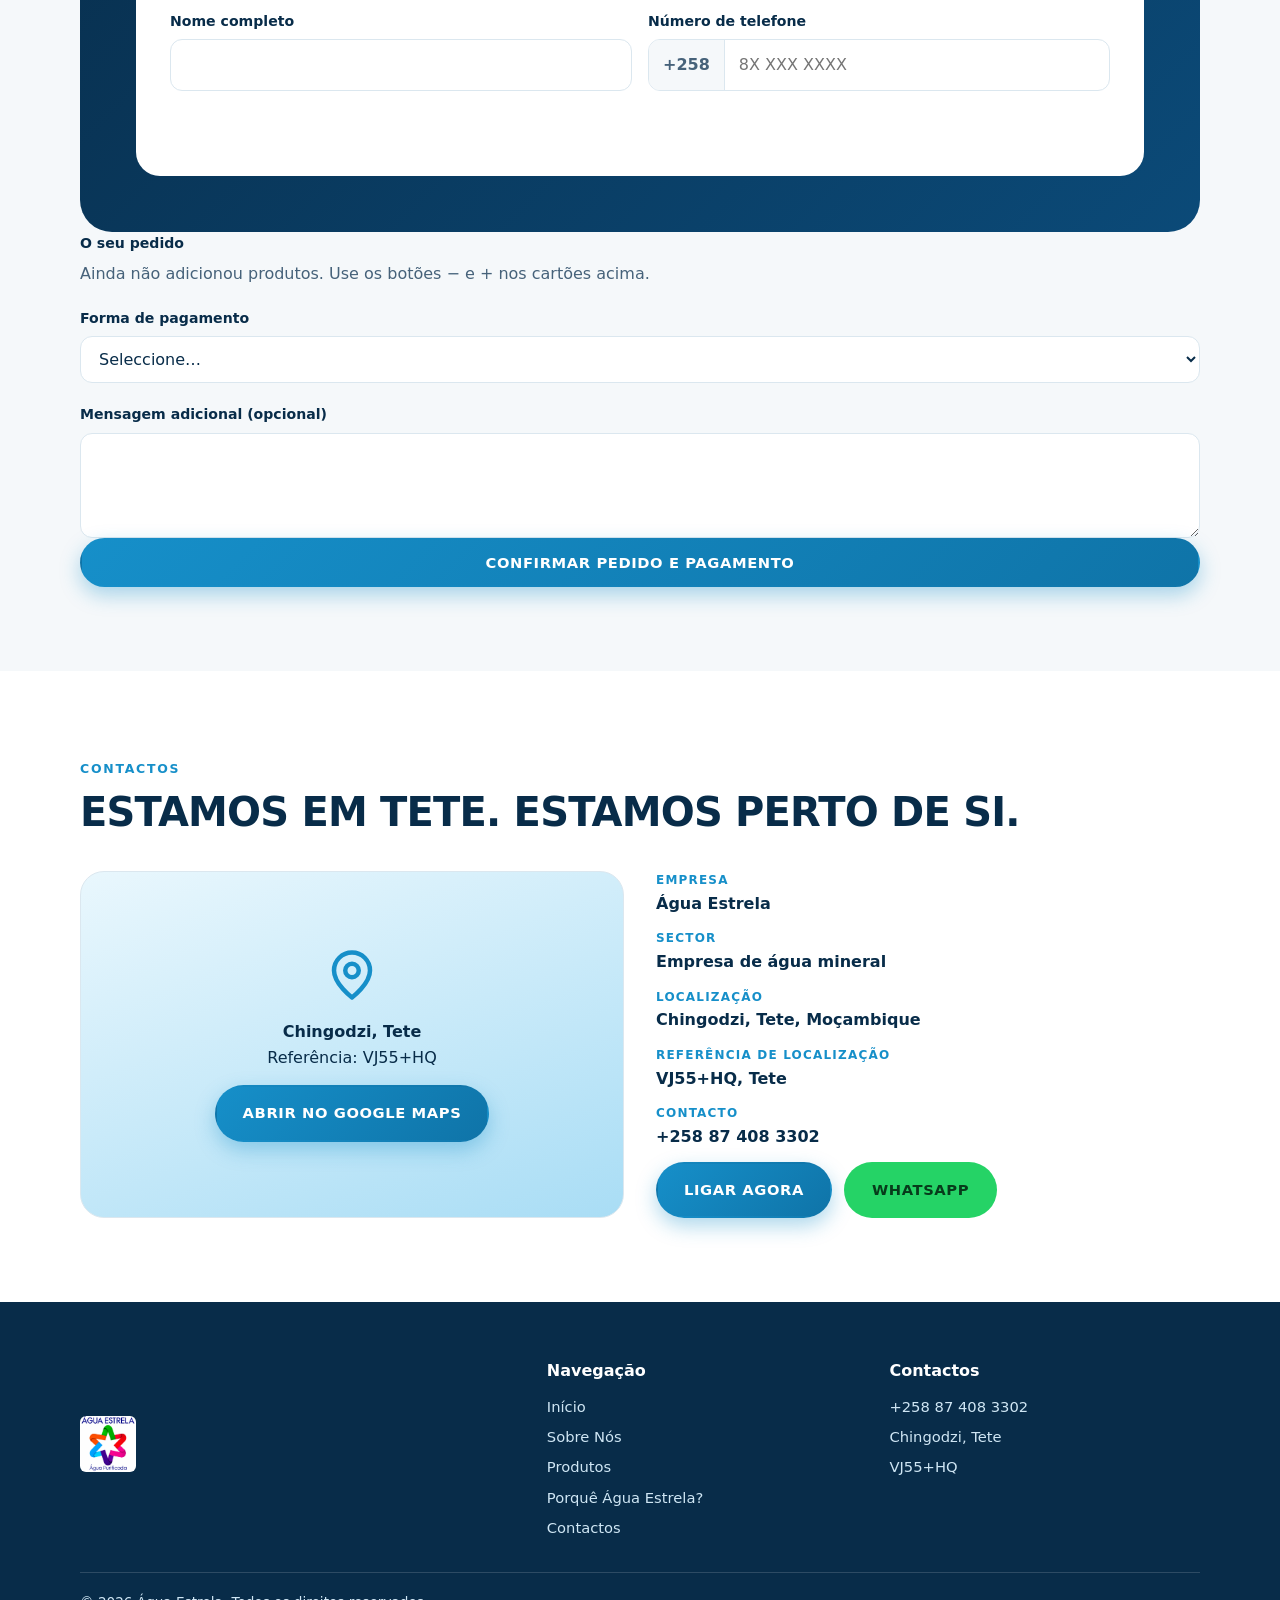
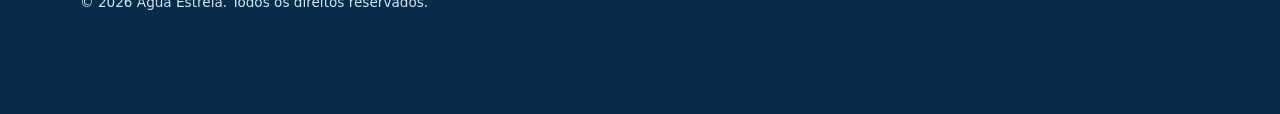
==== commit f229dff8: "Update index.html" ====
--- a/index.html
+++ b/index.html
@@ -7,7 +7,7 @@
     <title>Água Estrela — Água mineral em Tete, Moçambique</title>
     <meta name="description"
         content="Água Estrela, empresa de água mineral em Chingodzi, Tete. Faça o seu pedido de forma simples e rápida pelo WhatsApp.">
-    <link rel="icon" type="image/png" href="img/favicon.png">
+    <link rel="icon" type="image/webp" href="img/favicon.webp">
     <link rel="stylesheet" href="estilo.css">
 </head>
 
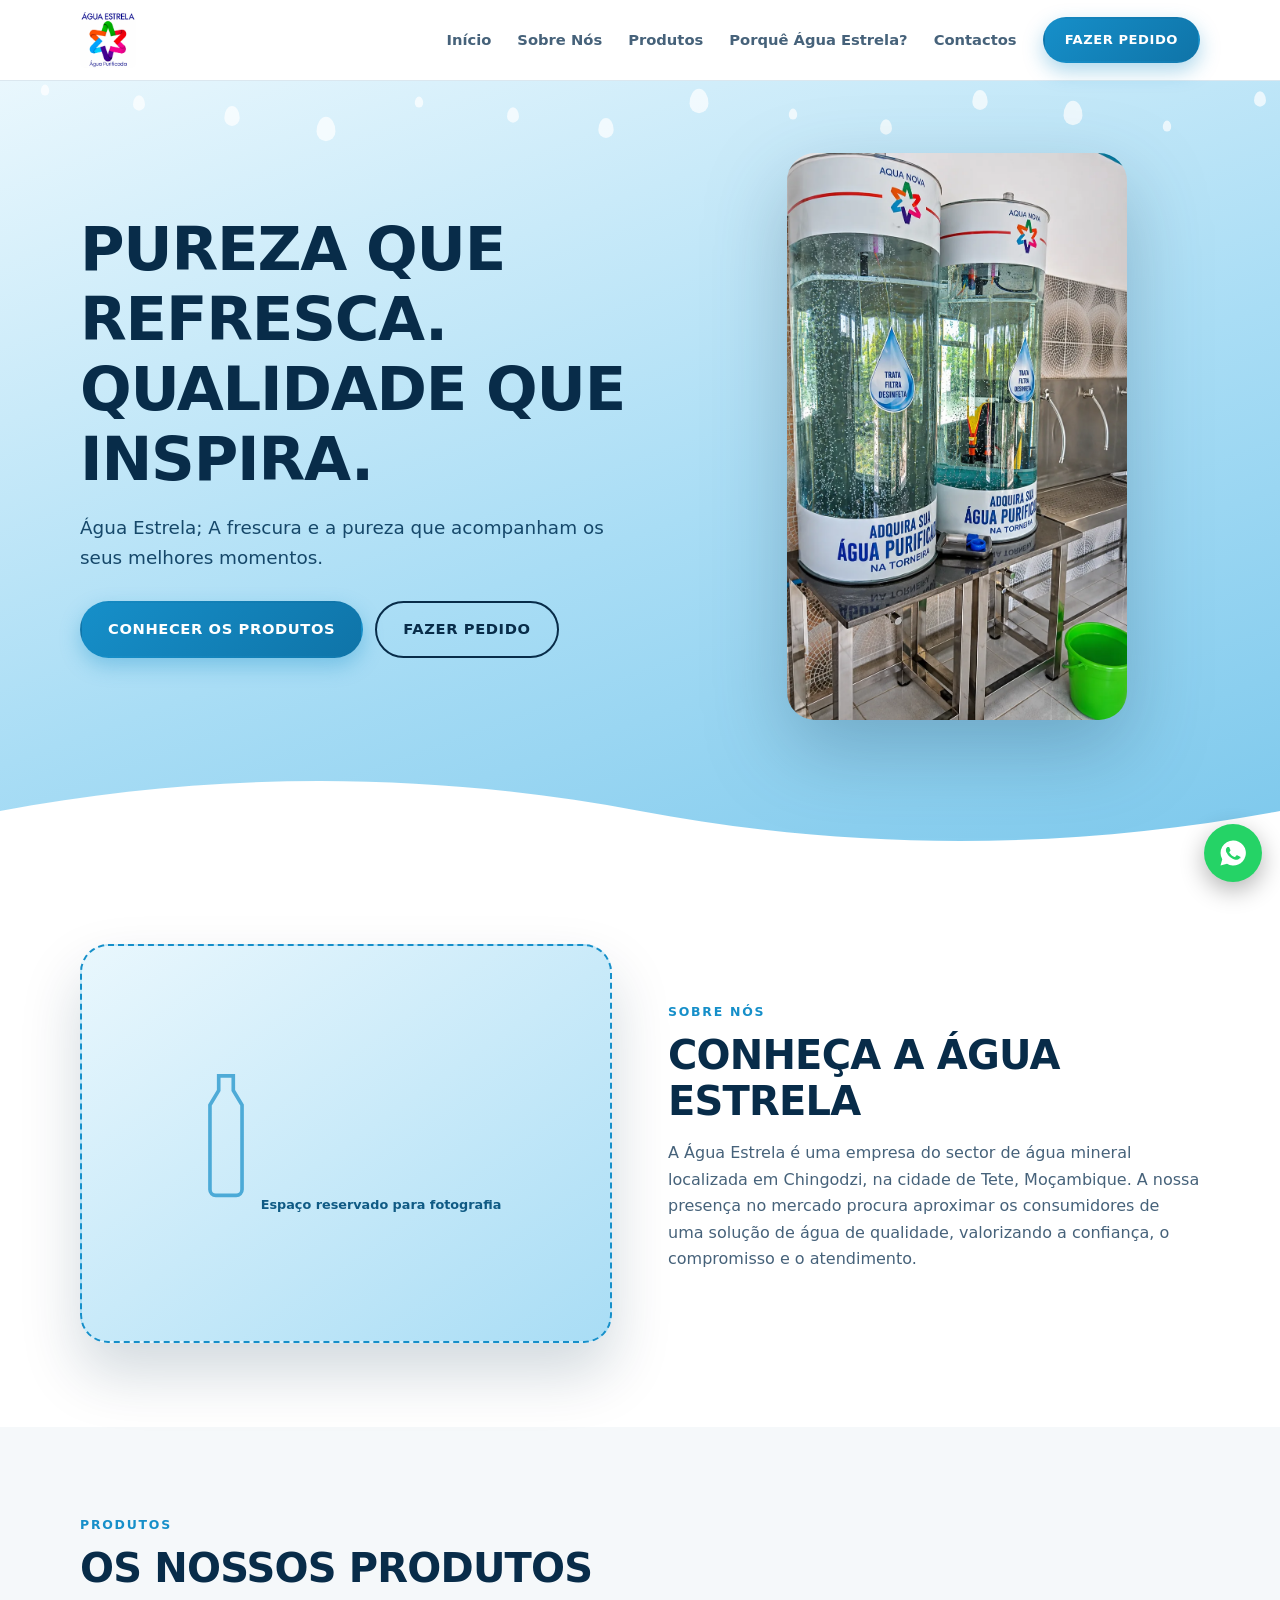
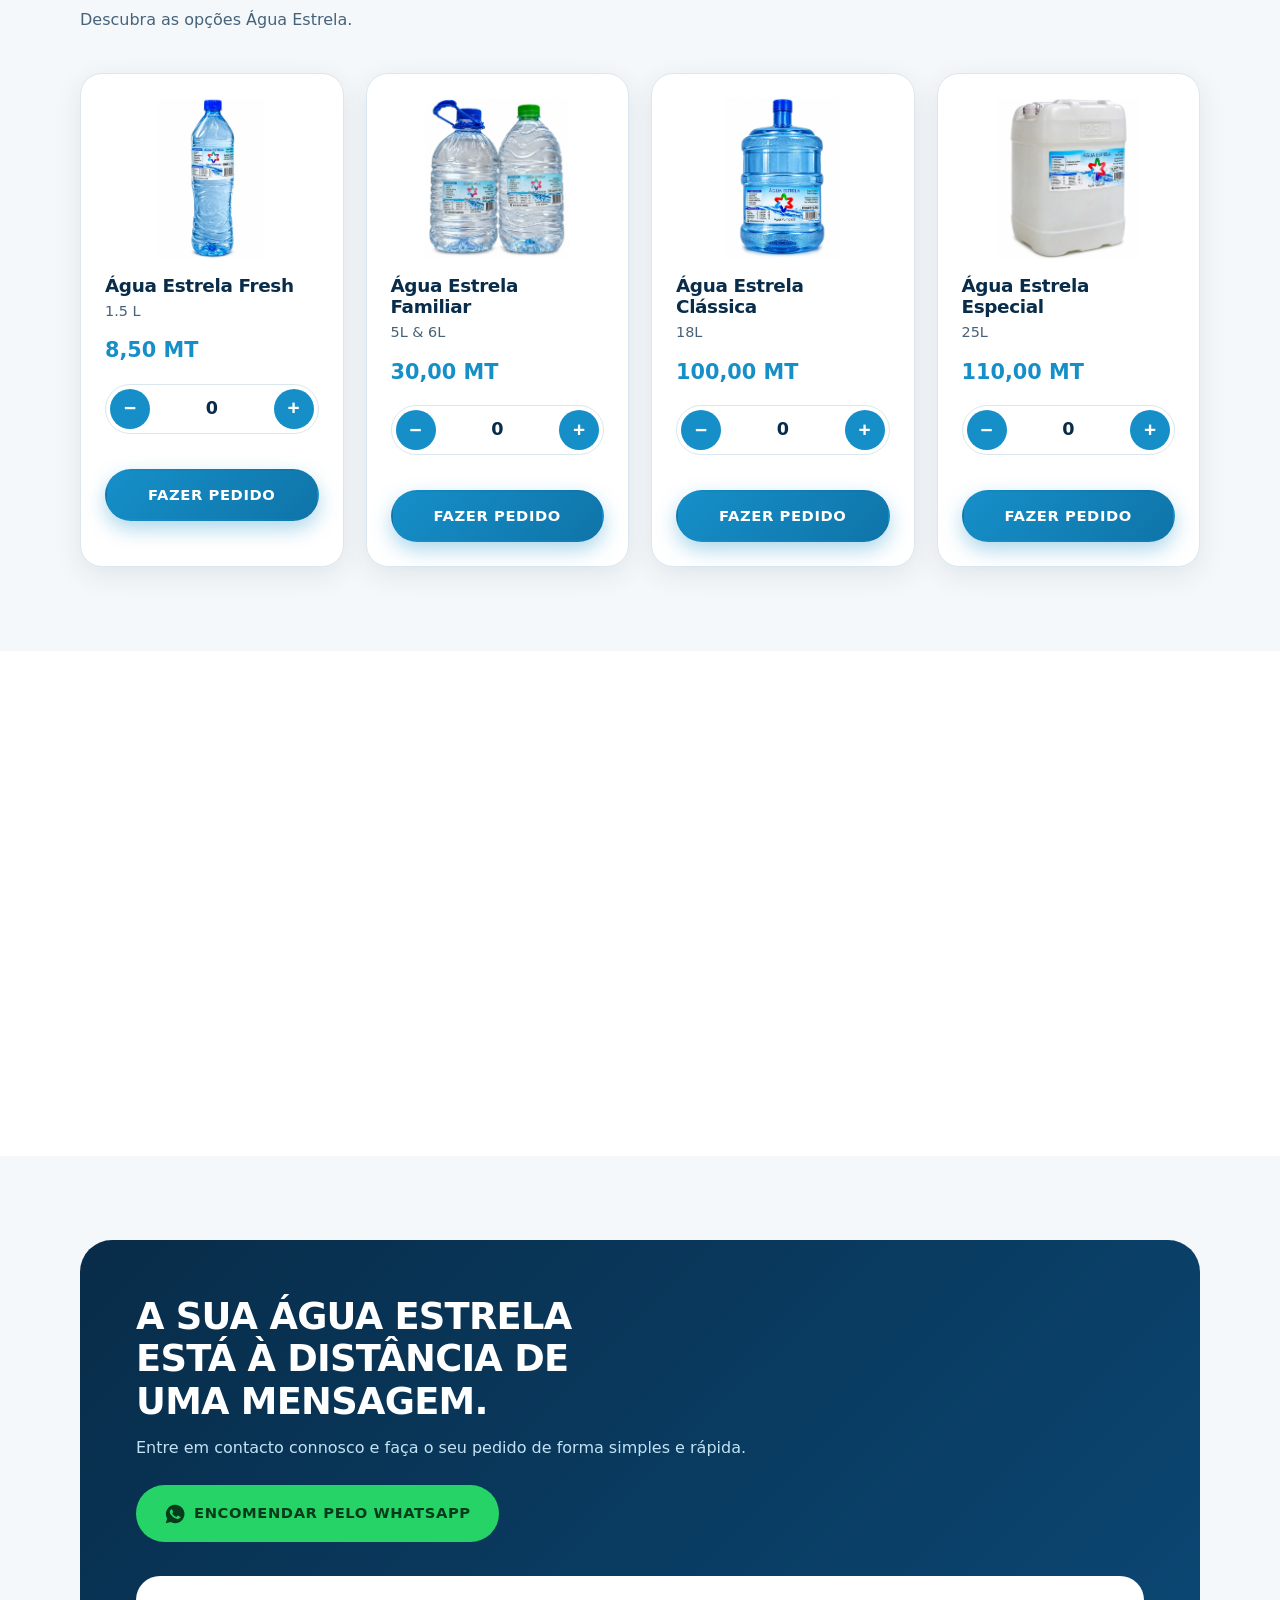
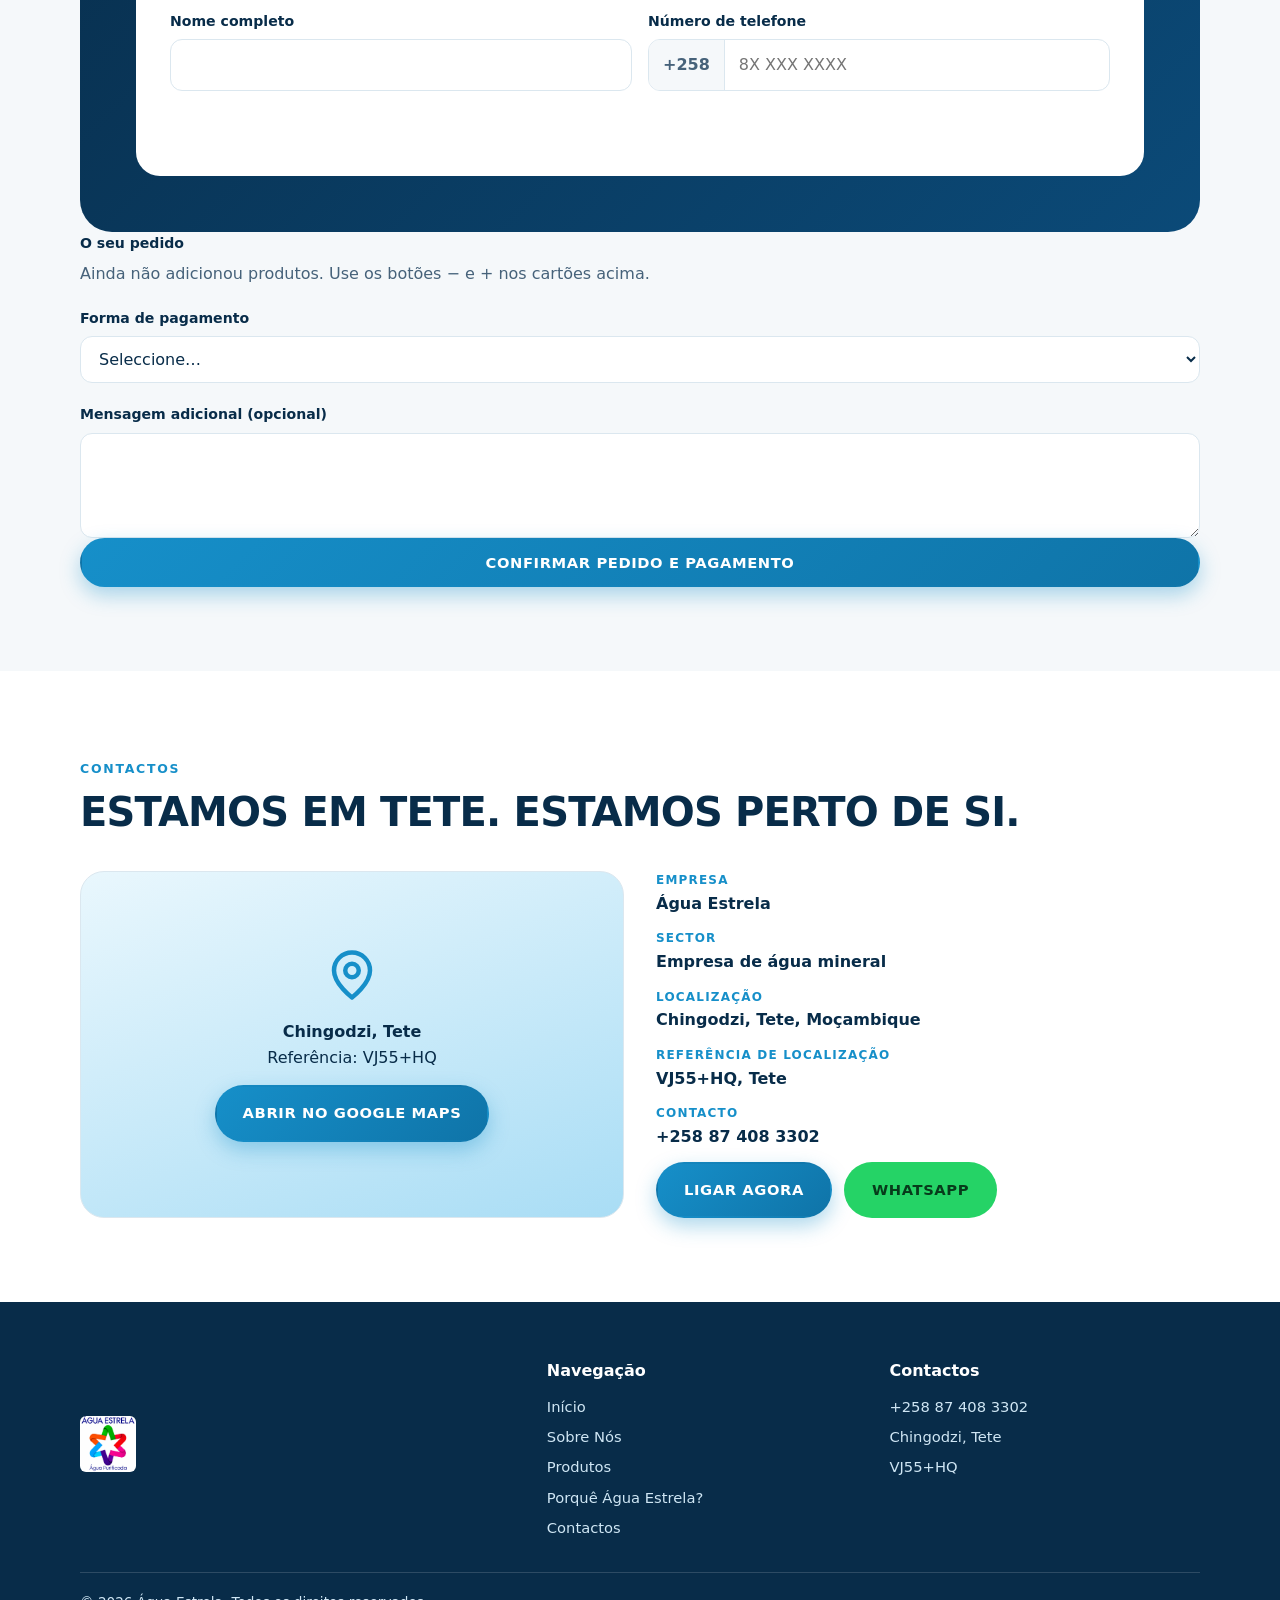
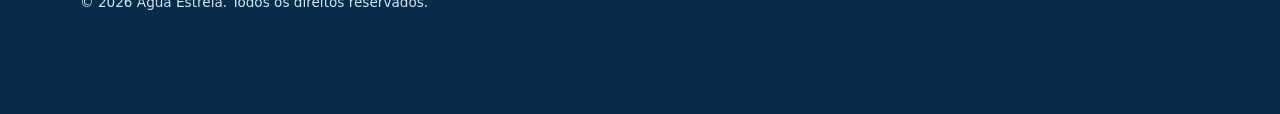
==== commit f7090c91: "Update index.html" ====
--- a/index.html
+++ b/index.html
@@ -58,7 +58,7 @@
                     <div class="cta"><a href="#produtos" class="btn btn-p">CONHECER OS PRODUTOS</a><a href="#pedidos"
                             class="btn btn-o">FAZER PEDIDO</a></div>
                 </div>
-                <div class="bottle"><img class="bottle-img foto" src="img/garrafa.png"
+                <div class="bottle"><img class="bottle-img foto" src="img/garrafa.webp"
                         alt="Garrafa de água mineral Água Estrela"></div>
             </div>
             <svg class="waves" viewBox="0 0 1440 110" preserveAspectRatio="none" aria-hidden="true">
